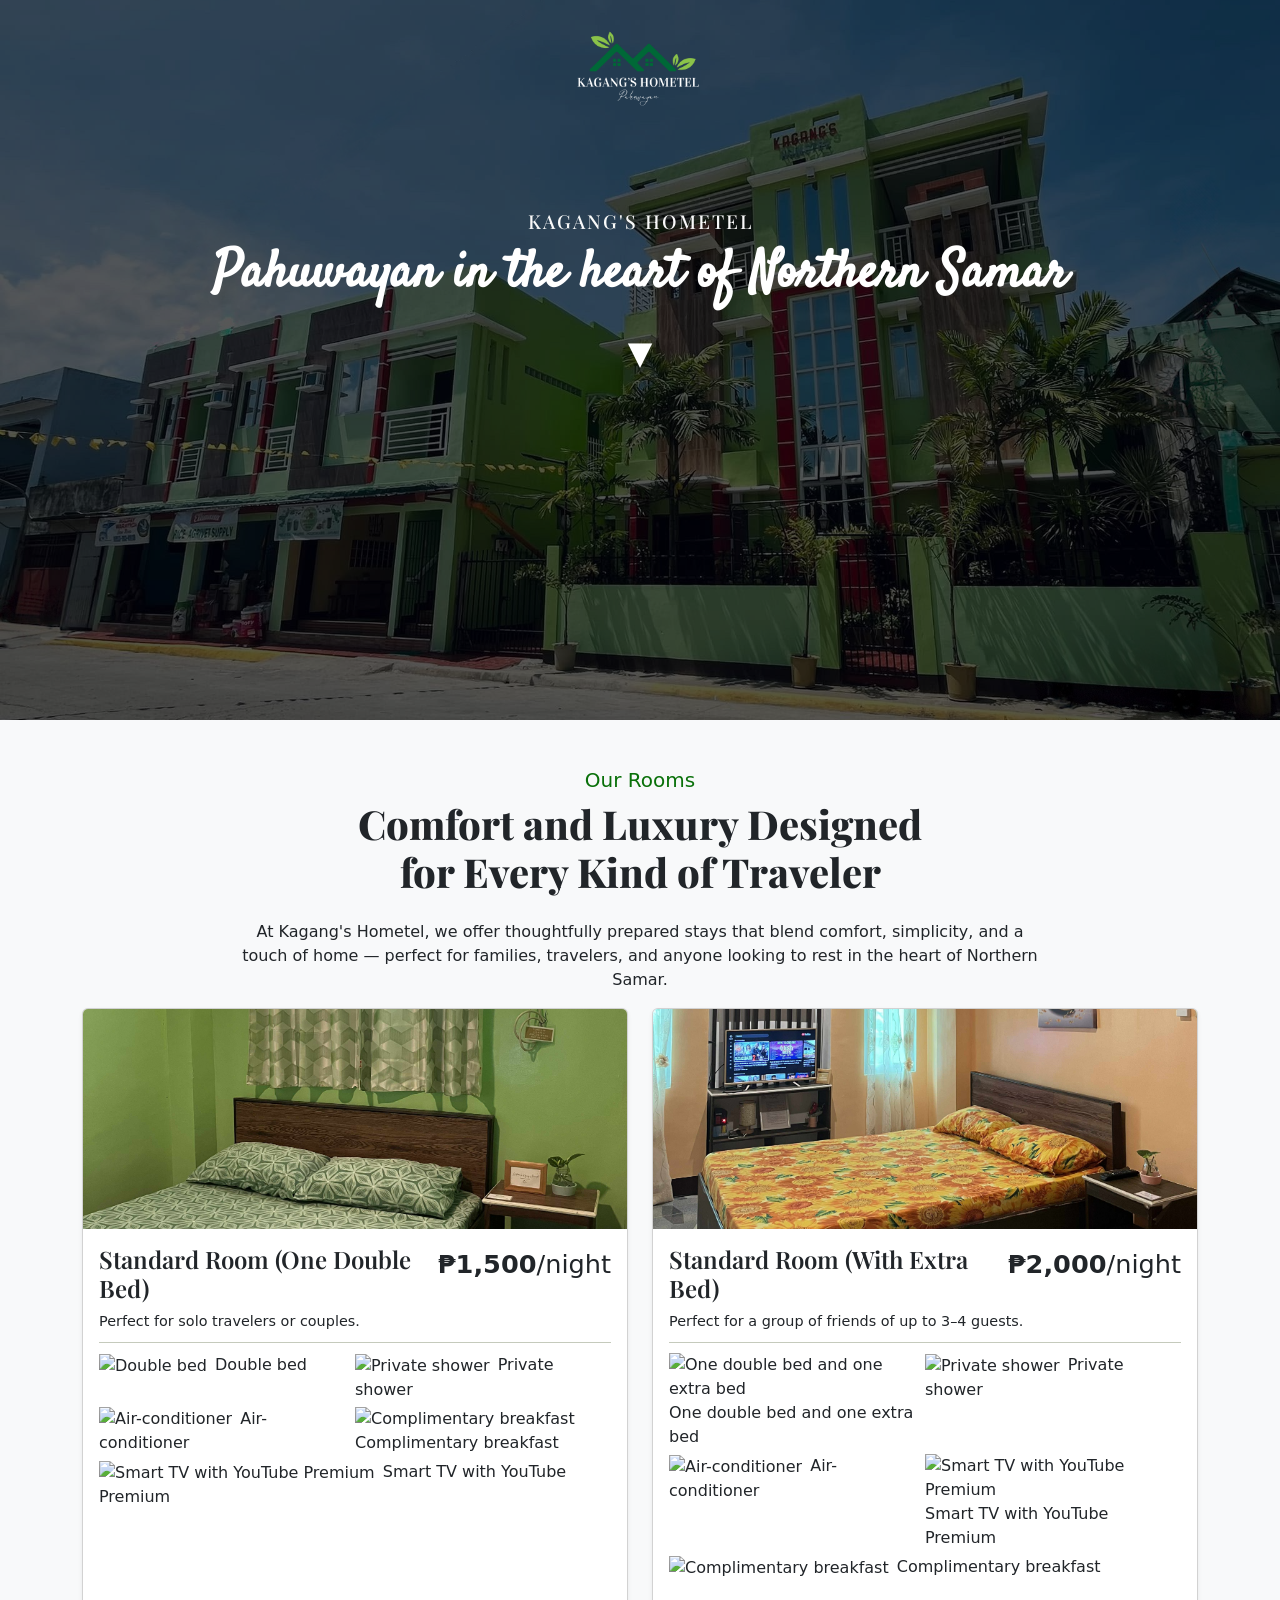
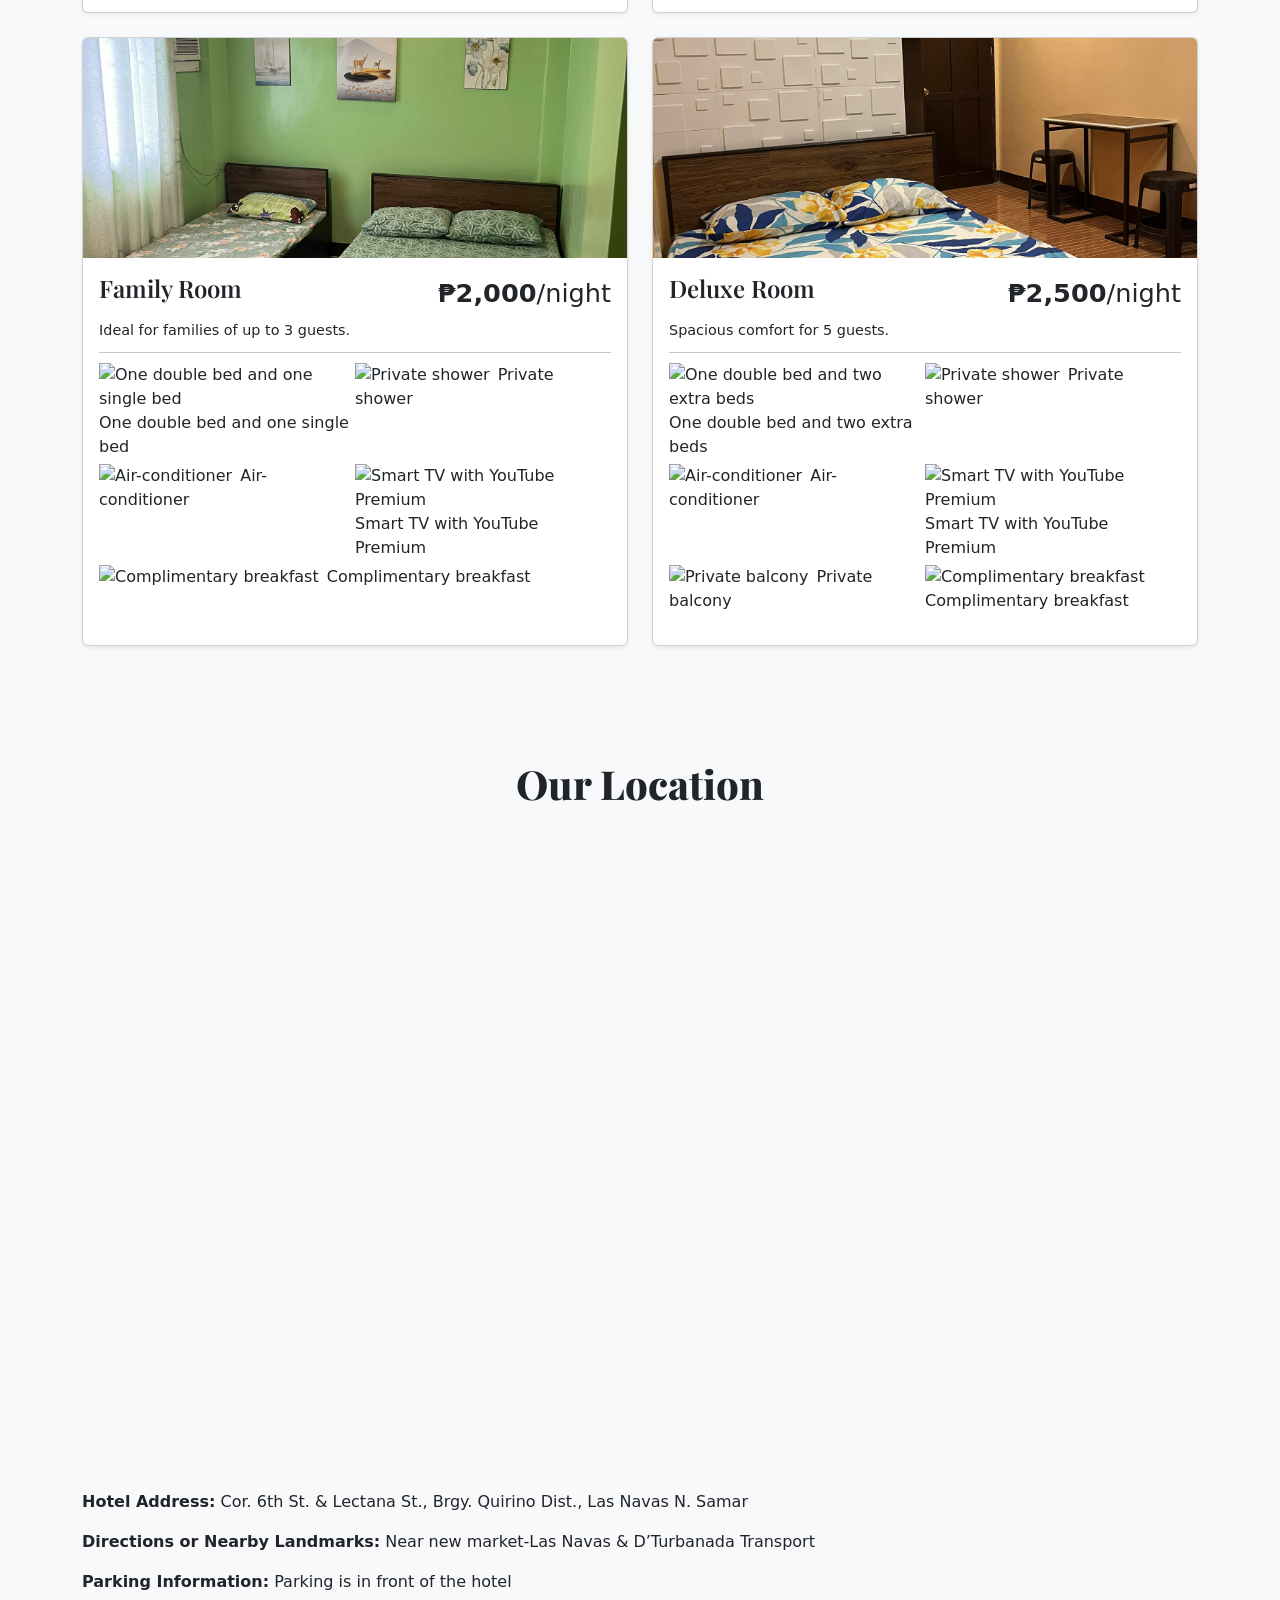
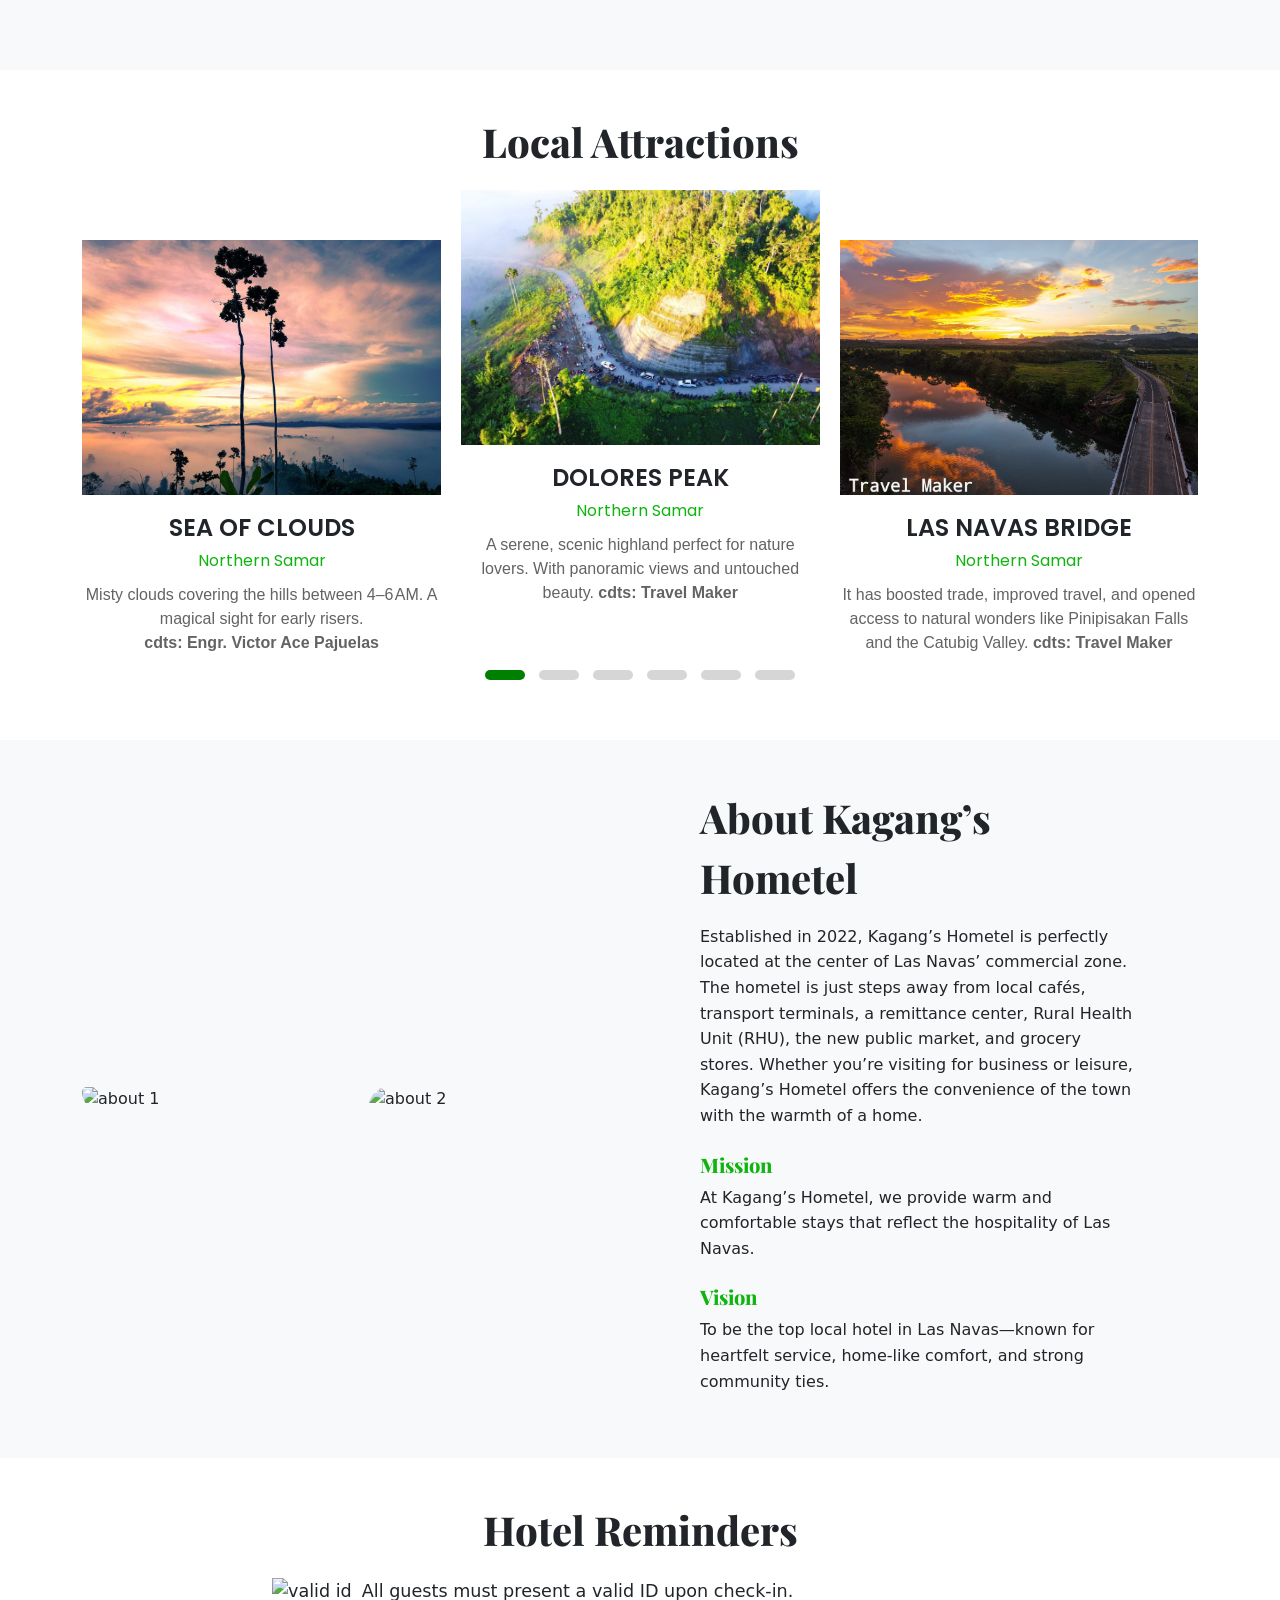
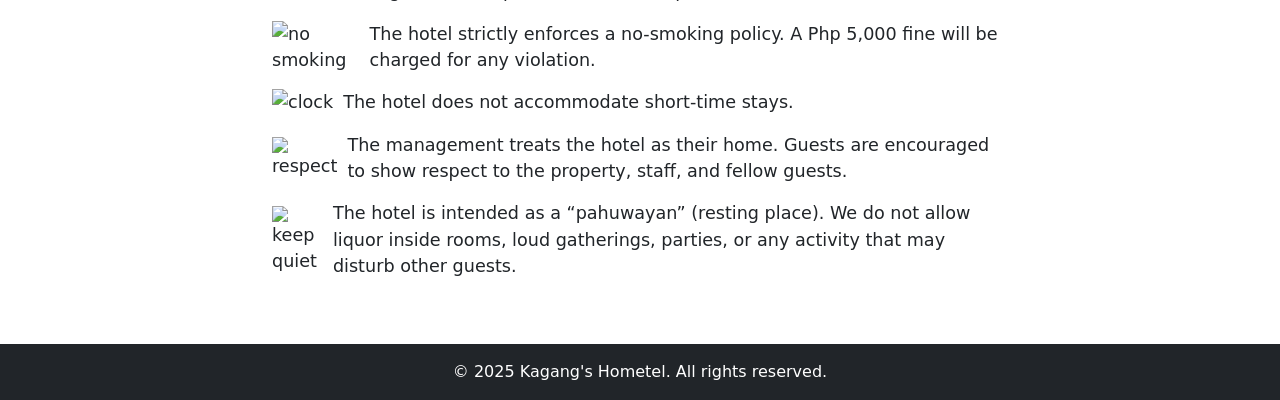
==== KagangsHometel/index.html @ c4d256d5 "adjusting color and context" ====
<!DOCTYPE html>
<html lang="en">
  <head>
    <meta charset="UTF-8" />
    <meta name="viewport" content="width=device-width, initial-scale=1" />

    <link rel="stylesheet" href="style.css" />
    <link rel="stylesheet" href="responsive.css" />
    <link rel="stylesheet" href="fonts.css" />
    <link rel="stylesheet" href="locations.css" />
    <link rel="stylesheet" href="rooms.css" />
    <link rel="stylesheet" href="herosection.css" />
    <link rel="stylesheet" href="map.css" />
    <link rel="stylesheet" href="navbar.css" />
    <link rel="stylesheet" href="herosectionLogo.css" />
    <link rel="stylesheet" href="LocalAttractions/Local Attractions.css" />
    <link rel="stylesheet" href="About&Reminders.css" />
    <link
      href="https://cdn.jsdelivr.net/npm/bootstrap@5.3.3/dist/css/bootstrap.min.css"
      rel="stylesheet"
    />
    <link
      href="https://fonts.googleapis.com/css2?family=Playfair+Display:wght@500;700&family=Lato:wght@400;700&display=swap"
      rel="stylesheet"
    />
    <link
      href="https://fonts.googleapis.com/css2?family=Poppins:wght@500&display=swap"
      rel="stylesheet"
    />
    <link
      href="https://fonts.googleapis.com/css2?family=Lora:wght@500&display=swap"
      rel="stylesheet"
    />
    <link
      href="https://cdn.jsdelivr.net/npm/bootstrap-icons@1.10.5/font/bootstrap-icons.css"
      rel="stylesheet"
    />
    <!-- AOS -->
    <link href="https://unpkg.com/aos@2.3.1/dist/aos.css" rel="stylesheet" />
    <!-- OWL CAROUSEL -->
    <link
      rel="stylesheet"
      href="https://cdnjs.cloudflare.com/ajax/libs/OwlCarousel2/2.3.4/assets/owl.carousel.min.css"
    />
    <link
      rel="stylesheet"
      href="https://cdnjs.cloudflare.com/ajax/libs/OwlCarousel2/2.3.4/assets/owl.theme.default.min.css"
    />
    <title>Kagang's Hometel Website</title>
  </head>
  <body>
    <!-- Hero Section -->
    <div class="hero-container">
      <section id="home" class="hero-section">
        <div class="overlay">
          <div class="logo-container">
            <img src="logo.png" alt="Logo" class="logo-img" />
            <button
              id="nav-toggle"
              type="button"
              class="nav-toggle"
              aria-label="Toggle navigation"
              data-bs-target="#sideDrawer"
              data-bs-toggle="offcanvas"
              aria-controls="#sideDrawer"
            >
              ☰
            </button>
          </div>
          <div
            class="offcanvas offcanvas-end"
            tabindex="-1"
            id="sideDrawer"
            aria-labelledby="sideDrawerLabel"
          >
            <div class="offcanvas-header">
              <h5 class="offcanvas-title" id="sideDrawerLabel">Navigation</h5>
              <button
                type="button"
                class="btn-close"
                data-bs-dismiss="offcanvas"
                aria-label="Close"
              ></button>
            </div>
            <div class="offcanvas-body">
              <a href="#rooms">
                <div class="menu-item">
                  <p>Rooms</p>
                </div>
              </a>
              <hr />
              <a href="#location">
                <div class="menu-item">
                  <p>Location</p>
                </div>
              </a>
              <hr />
              <a href="#attractions">
                <div class="menu-item">
                  <p>Local Attractions</p>
                </div>
              </a>
              <hr />
              <a href="#about">
                <div class="menu-item">
                  <p>About</p>
                </div>
              </a>
              <hr />
              <a href="#reminders">
                <div class="menu-item">
                  <p>Reminders</p>
                </div>
              </a>
            </div>
          </div>

          <div class="hero-text">
            <h1 class="subheading">Kagang's Hometel</h1>
            <h2 class="heading">Pahuwayan in the heart of Northern Samar</h2>
            <a href="#rooms" class="scroll-down">&#x25BC;</a>
          </div>
        </div>
      </section>
    </div>

    <!-- Rooms Section -->
    <section id="rooms" class="section bg-light py-5">
      <div class="container">
        <div class="horizontal-center mb-2">
          <h5 class="text-center mb-2 small-title">Our Rooms</h5>
          <h2 class="text-center title mb-4">
            Comfort and Luxury Designed<br />
            for Every Kind of Traveler
          </h2>
          <p>
            At Kagang's Hometel, we offer thoughtfully prepared stays that blend
            comfort, simplicity, and a touch of home — perfect for families,
            travelers, and anyone looking to rest in the heart of Northern
            Samar.
          </p>
        </div>
        <!-- <div class="mb-4">
          <h4 class="pt-2">Room Types & Rates</h4>
        </div> -->
        <div class="row g-4 align-items-stretch" id="rooms-container"></div>
      </div>
    </section>

    <!-- Location Section -->
    <section id="location" class="section bg-light">
      <div class="container">
        <fieldset>
          <legend class="text-center mb-4 fw-bold title">Our Location</legend>
          <div class="map-responsive">
            <iframe
              src="https://www.google.com/maps/embed?pb=!1m18!1m12!1m3!1d3709.8866244232063!2d125.0325781!3d12.3383375!2m3!1f0!2f0!3f0!3m2!1i1024!2i768!4f13.1!3m3!1m2!1s0x330985f812793781%3A0x561ab34419e1a9d1!2s82QM%2B82P%2C%20Las%20Navas%2C%20Northern%20Samar!5e1!3m2!1sen!2sph!4v1749143953810!5m2!1sen!2sph"
              width="600"
              height="450"
              style="border: 0"
              allowfullscreen=""
              loading="lazy"
              referrerpolicy="no-referrer-when-downgrade"
            ></iframe>
          </div>
          <p>
            <br>
            <b>Hotel Address:</b>
            Cor. 6th St. & Lectana St., Brgy. Quirino Dist., Las Navas N. Samar
          </p>
          <p>
            <strong>Directions or Nearby Landmarks:</strong> Near new market-Las
            Navas & D’Turbanada Transport
          </p>
          <p>
            <strong>Parking Information:</strong> Parking is in front of the
            hotel
          </p>
        </fieldset>
      </div>
    </section>

    <!-- Layer 6: Local Attractions & Local Foods -->
    <section
      id="attractions"
      class="section bg-white py-5"
      style="font-family: Verdana, Geneva, Tahoma, sans-serif"
    >
      <div class="container text-center">
        <h2 class="mb-4 title">Local Attractions</h2>
        <div class="owl-carousel owl-theme locations">
          <div class="item">
            <div class="location-item">
              <div class="scale-img-wrapper">
                <img
                  src="LocalAttractions/Dolores Peak.JPG"
                  alt="Dolores Peak"
                  class="img-fluid"
                />
              </div>
              <div class="location-info">
                <p class="location-name">Dolores Peak</p>
                <p class="location-location">
                  Northern Samar
                </p>
                <div class="locations-desc">
                  <p> A serene, scenic highland 
                    perfect for nature lovers. With panoramic views and untouched 
                    beauty. <b>cdts: Travel Maker</b>
                </p>
                </div>
              </div>
            </div>
          </div>
          <div class="item">
            <div class="location-item">
              <div class="scale-img-wrapper">
                <img
                  src="LocalAttractions/Las navas bridge.JPG"
                  alt="Las Navas Bridge"
                  class="img-fluid"
                />
              </div>
              <div class="location-info">
                <p class="location-name">Las Navas Bridge</p>
                <p class="location-location">
                  Northern Samar
                </p>
                <div class="locations-desc">
                  <p>It has boosted trade, improved travel, and opened access to natural 
                    wonders like Pinipisakan Falls and the Catubig Valley. <b>cdts: Travel Maker</b></p>
                </div>
              </div>
            </div>
          </div>
          <div class="item">
            <div class="location-item">
              <div class="scale-img-wrapper">
                <img
                  src="LocalAttractions/Las Navas River.JPG"
                  alt="Las Navas River"
                  class="img-fluid"
                />
              </div>
              <div class="location-info">
                <p class="location-name">Las Navas River</p>
                <p class="location-location">
                  Northern Samar
                </p>
                <div class="locations-desc">
                  <p> It supports local farming, fishing, and eco-tourism, 
                    and is a gateway to attractions like Pinipisakan Falls. <b>cdts: Travel Maker</b></p>
                </div>
              </div>
            </div>
          </div>
          <div class="item">
            <div class="location-item">
              <div class="scale-img-wrapper">
                <img
                  src="LocalAttractions/Las Navas town.JPG"
                  alt="Las Navas Town"
                  class="img-fluid"
                />
              </div>
              <div class="location-info">
                <p class="location-name">Las Navas Town</p>
                <p class="location-location">
                  Northern Samar
                </p>
                <div class="locations-desc">
                  <p>Surrounded by rivers and waterfalls like 
                    Pinipisakan Falls, it’s a rising eco-tourism spot with 
                    strong roots in agriculture. <b>cdts: Travel Maker</b></p>
                </div>
              </div>
            </div>
          </div>
          <div class="item">
            <div class="location-item">
              <div class="scale-img-wrapper">
                <img
                  src="LocalAttractions/Our Lady’s Nativity Parish.JPG"
                  alt="Our Lady’s Nativity Parish"
                  class="img-fluid"
                />
              </div>
              <div class="location-info">
                <p class="location-name">Our Lady’s Nativity Parish</p>
                <p class="location-location">
                  Northern Samar
                </p>
                <div class="locations-desc">
                  <p>A historic Catholic church founded in 1883, nestled in the heart of Las Navas.
                     <b>cdts: Travel Maker</b></p>
                </div>
              </div>
            </div>
          </div>
          <div class="item">
            <div class="location-item">
              <div class="scale-img-wrapper">
                <img
                  src="LocalAttractions/Sea of Clouds.JPG"
                  alt="Sea of Clouds"
                  class="img-fluid"
                />
              </div>
              <div class="location-info">
                <p class="location-name">Sea of Clouds</p>
                <p class="location-location">
                  Northern Samar
                </p>
                <div class="locations-desc">
                  <p>Misty clouds covering the hills between 4–6 AM.  A magical sight for early risers. <br>
                    <b>cdts: Engr. Victor Ace Pajuelas</b> </p>
                </div>
              </div>
            </div>
          </div>
        </div>
      </div>

      <!-- Image Modal -->
      <div id="imageModal" class="modal" onclick="closeModal()">
        <span class="modal-close">&times;</span>
        <img class="modal-content" id="modalImage" />
        <p id="modalCaption"></p>
      </div>
    </section>

    <!-- Layer 7: About Us -->
    <section id="about" class="section bg-light py-5">
      <div class="container">
        <div class="images-info-pair">
          <div class="image-pair">
            <img
              class="img-1"
              src="/About Pictures/about-1.jpg"
              alt="about 1"
            />
            <img
              class="img-2"
              src="/About Pictures/about-2.jpg"
              alt="about 2"
            />
          </div>
          <div class="info-panel">
            <p class="title">About Kagang’s Hometel</p>
            <p class="about-description">
              Established in 2022, Kagang’s Hometel is perfectly located at the
              center of Las Navas’ commercial zone. The hometel is just steps
              away from local cafés, transport terminals, a remittance center,
              Rural Health Unit (RHU), the new public market, and grocery
              stores. Whether you’re visiting for business or leisure, Kagang’s
              Hometel offers the convenience of the town with the warmth of a
              home.
            </p>

            <div class="mission-vision mt-4">
              <h5>
                <strong style="color: rgb(15, 180, 15);">Mission</strong>
              </h5>
              <p>
                At Kagang’s Hometel, we provide warm and comfortable stays that
                reflect the hospitality of Las Navas.
              </p>
              <h5>
                <strong style="color: rgb(15, 180, 15);">Vision</strong>
              </h5>
              <p>
                To be the top local hotel in Las Navas—known for heartfelt
                service, home-like comfort, and strong community ties.
              </p>
            </div>
          </div>
        </div>
      </div>
    </section>

    <!-- Layer 8: Hotel Reminders -->
    <section id="reminders" class="section bg-white py-5">
      <div class="container">
        <div class="text-center mb-4">
          <h2 class="title">Hotel Reminders</h2>
        </div>
        <div class="row justify-content-center">
          <div class="col-lg-8">
            <ul class="reminder-list list-unstyled">
              <li>
                <!-- <i class="bi bi-check-circle-fill text-success me-2"></i> -->
                <img src="/mini-icons/credible.png" alt="valid id" />
                All guests must present a valid ID upon check-in.
              </li>
              <li>
                <!-- <i class="bi bi-x-circle-fill text-danger me-2"></i> -->
                <img src="/mini-icons/no-smoking.png" alt="no smoking" />
                The hotel strictly enforces a no-smoking policy. A Php 5,000
                fine will be charged for any violation.
              </li>
              <li>
                <!-- <i class="bi bi-x-circle-fill text-danger me-2"></i> -->
                <img src="/mini-icons/clock.png" alt="clock" />
                The hotel does not accommodate short-time stays.
              </li>
              <li>
                <!-- <i
                  class="bi bi-exclamation-triangle-fill text-warning me-2"
                ></i> -->
                <img src="/mini-icons/respect.png" alt="respect" />
                The management treats the hotel as their home. Guests are
                encouraged to show respect to the property, staff, and fellow
                guests.
              </li>
              <li>
                <!-- <i class="bi bi-volume-mute-fill text-muted me-2"></i> -->
                <img src="/mini-icons/keep-quiet.png" alt="keep quiet" />
                The hotel is intended as a “pahuwayan” (resting place). We do
                not allow liquor inside rooms, loud gatherings, parties, or any
                activity that may disturb other guests.
              </li>
            </ul>
          </div>
        </div>
      </div>
    </section>

    <!-- Footer -->
    <footer class="bg-dark text-white text-center py-3">
      &copy; 2025 Kagang's Hometel. All rights reserved.
    </footer>
    <div class="modals-container"></div>
    <!-- JQUERY -->
    <script
      src="https://code.jquery.com/jquery-3.7.1.min.js"
      integrity="sha256-/JqT3SQfawRcv/BIHPThkBvs0OEvtFFmqPF/lYI/Cxo="
      crossorigin="anonymous"
    ></script>
    <script src="https://cdn.jsdelivr.net/npm/bootstrap@5.3.3/dist/js/bootstrap.bundle.min.js"></script>
    <script src="nav-item.js"></script>
    <script src="LocalAttractions/LocalAttraction.js"></script>
    <script src="https://unpkg.com/aos@2.3.1/dist/aos.js"></script>
    <script src="https://cdnjs.cloudflare.com/ajax/libs/OwlCarousel2/2.3.4/owl.carousel.min.js"></script>
    <script src="script.js"></script>
    <script src="rooms-logic.js"></script>
    <script>
      AOS.init();
    </script>
  </body>
</html>
---- KagangsHometel/style.css ----
:root {
  --moss-green: #8f9b82ff;
  --old-gold: #c8b95dff;
  --ash-gray: #c5cabcff;
  --ebony: #576448ff;
  --bistre: #3c2f1eff;
  --dark-gray: #636363;
  --gray: rgb(176, 176, 176);
}

.h1 {
  font-family: Verdana, Geneva, Tahoma, sans-serif;
}

.section {
  padding: 60px 0;
  padding-top: 100px;
  scroll-margin-top: 80px;
}

.room-img {
  height: 220px;
  object-fit: cover;
}

@media (max-width: 767.98px) {
  .room-img {
    height: 180px;
  }
}

html {
  scroll-behavior: smooth;
}

.scroll-down {
  font-size: 2rem;
  display: inline-block;
  margin-top: 1rem;
  cursor: pointer;
  animation: bounce 2s infinite;
  text-decoration: none;
  color: inherit;
}

@keyframes bounce {
  0%,
  20%,
  50%,
  80%,
  100% {
    transform: translateY(0);
  }
  40% {
    transform: translateY(10px);
  }
  60% {
    transform: translateY(5px);
  }
}

.scale-img-wrapper {
  overflow: hidden;
}
.scale-img-wrapper img {
  transition: scale 0.3s ease-in-out;
}
.scale-img-wrapper img:hover {
  scale: 1.1;
  transition: scale 0.3s ease-in-out;
}

body {
  /* font-family: "Lato", sans-serif; */
  font-family: "Poppins Regular" "Lato", sans-serif;
}

h1,
h2,
h3 {
  font-family: "Playfair Display", serif;
}

.small-title {
color: rgb(9, 112, 9);
}

.title {
  font-size: 2.5rem;
  font-family: "Playfair ExtraBold";
  
}
.horizontal-center {
  text-align: center;
  margin: 0 auto;
  width: min(800px, 100%);
}
---- KagangsHometel/responsive.css ----
@media screen and (max-width: 576px) {
  div.images-info-pair {
    flex-wrap: wrap;
    display: flex;
    row-gap: 2em;
  }
  div.info-panel {
    padding: 0;
  }
  div.horizontal-center br {
    display: none;
  }
}

@media screen and (max-width: 768px) {
}

@media screen and (max-width: 900px) {
  #rooms div.horizontal-center br {
    display: none;
  }
}
---- KagangsHometel/fonts.css ----
@font-face {
  font-family: "Satisfy";
  src: url("fonts/Satisfy-Regular.ttf") format("truetype");
}
@font-face {
  font-family: "Poppins Regular";
  src: url("fonts/poppins/Poppins-Regular.ttf") format("truetype");
}
@font-face {
  font-family: "Poppins SemiBold";
  src: url("fonts/poppins/Poppins-SemiBold.ttf") format("truetype");
}
@font-face {
  font-family: "Poppins ExtraBold";
  src: url("fonts/poppins/Poppins-ExtraBold.ttf") format("truetype");
}
@font-face {
  font-family: "Poppins Bold";
  src: url("fonts/poppins/Poppins-Bold.ttf") format("truetype");
}
@font-face {
  font-family: "Poppins Medium";
  src: url("fonts/poppins/Poppins-Medium.ttf") format("truetype");
}
@font-face {
  font-family: "Playfair Medium";
  src: url("fonts/Playfair/PlayfairDisplay-Medium.ttf") format("truetype");
}
@font-face {
  font-family: "Playfair Black";
  src: url("fonts/Playfair/PlayfairDisplay-Black.ttf") format("truetype");
}
@font-face {
  font-family: "Playfair ExtraBold";
  src: url("fonts/Playfair/PlayfairDisplay-ExtraBold.ttf") format("truetype");
}
@font-face {
  font-family: "Playfair SemiBold";
  src: url("fonts/Playfair/PlayfairDisplay-SemiBold.ttf") format("truetype");
}
@font-face {
  font-family: "Playfair Regular";
  src: url("fonts/Playfair/PlayfairDisplay-Regular.ttf") format("truetype");
}
@font-face {
  font-family: "Playfair Bold";
  src: url("fonts/Playfair/PlayfairDisplay-Bold.ttf") format("truetype");
}
---- KagangsHometel/locations.css ----
/* COMMUNITES VIEW */
#attractions .owl-carousel .item img {
  cursor: pointer;
}
.locations-wrapper {
  padding-top: 72px;
}
.location-item {
  display: flex;
  flex-direction: column;
}
.location-item a {
  flex: 6;
  border-radius: 10px;
}
.location-item img {
  object-fit: cover;
  aspect-ratio: 419/298;
}

.location-info {
  flex: 4;
  text-align: center;
  padding-top: 15px;
}
.locations .owl-dots .owl-dot span {
  padding: 0 20px;
  background-color: var(--ash-gray);
  height: 5px;
}
.locations.owl-theme .owl-dots .owl-dot.active span {
  background-color: green;
}
.location-name {
  font-family: "Poppins SemiBold", Verdana, Geneva, Tahoma, sans-serif;
  font-size: 1.5rem;
  margin-bottom: 0.2rem;
  text-transform: uppercase;
}
.location-location {
  text-transform: capitalize;
  margin-bottom: 0.6rem;
  font-family: "Poppins Regular", Verdana, Geneva, Tahoma, sans-serif;
  color: rgb(15, 180, 15);
}
.locations-desc {
  display: -webkit-box;
  -webkit-line-clamp: 3;
  -webkit-box-orient: vertical;
  overflow: hidden;
  color: var(--dark-gray);
}
.locations-desc p {
  margin: 0;
}

.locations .owl-stage {
  padding-top: 50px;
}

.locations .owl-stage .center {
  margin-top: -50px;
  transition: margin-top 0.3s ease-in-out;
}

.locations .owl-stage .owl-item:not(.center) {
  margin-top: 0; /* Moves back down smoothly */
  transition: margin-top 0.3s ease-in-out;
}
---- KagangsHometel/rooms.css ----
#room-modal {
  background-color: rgba(0, 0, 0, 0.5);
}
/* .modals-container .modal .modal-dialog {
  --bs-modal-width: 1500px;
} */
.room-desc {
  border-bottom: 1px solid var(--ash-gray);
  margin-bottom: 10px;
  padding-bottom: 10px;
}
.room-name {
  font-family: "Playfair SemiBold";
  font-size: 1.5rem;
}
.room-details {
  display: flex;
  column-gap: 20px;
  justify-content: space-between;
}
.room-text {
  font-size: 0.9rem;
  margin-bottom: 0;
}
.room-desc .room-price {
  font-size: 1.6rem;
  margin-bottom: 0.5rem;
}
.room-features {
  /* display: grid;
  grid-template-columns: 1fr 1fr; */
  display: flex;
  flex-wrap: wrap;
  list-style: none;
  padding-left: 0;
  row-gap: 5px;
}

.room-features li {
  /* border-right: 1px solid var(--ash-gray);
  padding: 0 10px; */
  /* margin-right: 5px; */
  flex: 1 0 40%;
}
.room-features li img {
  margin-right: 3px;
}
.room-features li:first-of-type {
  padding-left: 0;
}
.room-features li:last-of-type {
  border-right: none;
}

.modals-container .modal-header {
  font-family: "Playfair ExtraBold";
}
.modals-container .room-price {
  font-size: 1.5rem;
  font-family: "Poppins ExtraBold";
  text-align: start;
}
.modals-container .room-text {
  text-align: start;
}
.modal .modal-row {
  display: grid;
  grid-template-columns: 4fr 9fr;
}
.modals-container .room-features li {
  flex: 1 0 100%;
  text-align: start;
}
---- KagangsHometel/herosection.css ----
/* Google Font applied */
body {
  font-family: "Poppins", sans-serif;
  margin: 0;
  padding: 0;
}

/* Hero Section */
.hero-section {
  position: relative;
  width: 100%;
  height: 80vh;
  background-image: url("bg.jpg");
  background-size: cover;
  background-position: center;
  background-repeat: no-repeat;
  display: flex;
  align-items: center;
  justify-content: center;
}

/* Overlay Background */
.overlay {
  width: 100%;
  height: 100%;
  background-color: rgba(0, 0, 0, 0.6);
  display: flex;
  flex-direction: column;
  align-items: center;
  padding-top: 40px;
  text-align: center;
}

/* Logo Container */
.logo-container {
  width: 100%;
  margin-bottom: 0;
}

.logo-img {
  max-height: 170px;
  width: auto;
  margin-top: -50px;
}

/* Navigation Container */
.nav-container {
  width: 100%;
  margin-bottom: 40px;
  position: relative;
}

.hero-container .offcanvas-header .offcanvas-title {
  font-size: 1.25rem;
  font-family: "Poppins Regular";
}

.hero-container .offcanvas a {
  text-decoration: none;
  color: black;
  display: block; /* Ensures the anchor behaves like a block element */
}

.hero-container .offcanvas .menu-item {
  padding: 20px 0;
}

.hero-container .offcanvas .menu-item p {
  margin: 0;
  font-size: 1.2rem;
  font-family: "Poppins Regular", Verdana, Geneva, Tahoma, sans-serif;
}

/* Navigation Toggle Button (for mobile) */
.nav-toggle {
  display: none;
  position: absolute;
  top: 30px;
  right: 23px;
  font-size: 2.2rem;
  background: none;
  border: none;
  color: white;
  cursor: pointer;
  z-index: 1000;
}

/* Hero Text Styling */
.hero-text {
  width: 100%;
  margin-top: 50px;
}

.hero-text .subheading {
  color: #f9f9f9;
  font-size: 1.2rem;
  letter-spacing: 2px;
  text-transform: uppercase;
  opacity: 0;
  animation: fadeInUp 1.5s forwards 0.5s;
}

.hero-text .heading {
  color: #fff;
  /* font-size: 2.8rem; */
  font-size: clamp(2.5rem, 4vh + 1rem, 3.5rem);
  font-weight: bold;
  margin-top: 10px;
  opacity: 0;
  animation: fadeInUp 1.5s forwards 1s;
  font-family: "Satisfy";
}

.scroll-down {
  width: 100%;
  font-size: 2rem;
  color: #fff;
  animation: bounce 2s infinite;
}

/* Animations */
@keyframes fadeInUp {
  0% {
    opacity: 0;
    transform: translateY(30px);
  }
  100% {
    opacity: 1;
    transform: translateY(0);
  }
}

@keyframes bounce {
  0%,
  100% {
    transform: translateY(0);
  }
  50% {
    transform: translateY(10px);
  }
}

/* Mobile Styles */
@media (max-width: 768px) {
  .nav-toggle {
    display: block;
  }

  #nav-menu {
    display: none;
    flex-direction: column;
    background-color: rgba(0, 0, 0, 0.85);
    position: absolute;
    top: -75px; /* Adjust based on toggle button height */
    right: 25px;
    border-radius: 8px;
    padding: 10px 15px;
    min-width: 160px;
    opacity: 0;
    transform: translateY(-10px);
    transition: opacity 0.3s ease, transform 0.3s ease;
    z-index: 999;
  }

  #nav-menu.show {
    display: flex;
    opacity: 1;
    transform: translateY(0);
  }

  .nav-items {
    flex-direction: column;
    align-items: flex-start;
    gap: 10px;
  }

  .nav-items li a {
    padding: 8px 0;
    color: white;
    text-decoration: none;
    font-family: "Lora", serif;
    font-weight: 500;
    font-size: 1.1rem;
    width: 100%;
  }

  .nav-items li a:hover {
    background-color: rgba(255, 255, 255, 0.2);
    border-radius: 4px;
  }
}
---- KagangsHometel/map.css ----
.section {
    padding: 60px 0;
  scroll-margin-top: 80px;
    }

.map-responsive {
  position: relative;
  overflow: hidden;
  padding-bottom: 56.25%; /* 16:9 aspect ratio */
  height: 0;
}

.map-responsive iframe {
  position: absolute;
  top: 0;
  left: 0;
  width: 100%;
  height: 100%;
}
---- KagangsHometel/LocalAttractions/Local Attractions.css ----
/* Layer 6 Slider Styling */
/* #attractions h2 {
  font-family: Verdana, Geneva, Tahoma, sans-serif;
  font-size: 2rem;
  font-weight: 700;
  margin-bottom: 1.5rem;
} */

.slider-wrapper {
  position: relative;
  max-width: 100%;
  overflow: hidden;
  padding: 0 2rem;
}

.slider {
  display: flex;
  transition: transform 0.5s ease;
  gap: 1rem;
}

.slide {
  min-width: 250px;
  max-width: 250px;
  flex-shrink: 0;
  text-align: center;
}

.slide img {
  width: 100%;
  height: 180px;
  object-fit: cover;
  border-radius: 10px;
  box-shadow: 0 4px 10px rgba(0, 0, 0, 0.1);
  cursor: pointer;
  transition: transform 0.3s ease;
}

.slide img:hover {
  transform: scale(1.05);
}

.slide p {
  margin-top: 0.5rem;
  font-size: 1rem;
  font-weight: 500;
  font-family: Verdana, Geneva, Tahoma, sans-serif;
}

.slide-btn {
  background-color: rgba(0, 0, 0, 0.5);
  color: white;
  border: none;
  font-size: 1.5rem;
  padding: 0.5rem 1rem;
  position: absolute;
  top: 40%;
  transform: translateY(-50%);
  z-index: 10;
  cursor: pointer;
  border-radius: 5px;
}

.slide-btn.left {
  left: 0.5rem;
}

.slide-btn.right {
  right: 0.5rem;
}

.slide-btn:disabled {
  opacity: 0.5;
  cursor: default;
}

/* Modal Styling */
.modal {
  display: none;
  position: fixed;
  z-index: 1000;
  left: 0;
  top: 0;
  width: 100%;
  height: 100%;
  background-color: rgba(0, 0, 0, 0.85);
  text-align: center;
  padding-top: 60px;
}

.modal-content {
  margin: auto;
  max-width: 80%;
  height: auto;
  animation: fadeIn 0.3s ease-in-out;
}

#modalCaption {
  color: white;
  margin-top: 15px;
  font-size: 18px;
  font-family: Verdana, Geneva, Tahoma, sans-serif;
}

.modal-close {
  position: absolute;
  top: 20px;
  right: 40px;
  color: white;
  font-size: 30px;
  cursor: pointer;
}

@keyframes fadeIn {
  from {
    opacity: 0;
  }
  to {
    opacity: 1;
  }
}

/* Responsive */
@media (max-width: 768px) {
  .slide {
    min-width: 200px;
    max-width: 200px;
  }

  .slide img {
    height: 140px;
  }
}

@media (max-width: 576px) {
  .slider-wrapper {
    padding: 0 1rem;
  }

  .slide {
    min-width: 180px;
    max-width: 180px;
  }

  .slide img {
    height: 120px;
  }

  .slide-btn {
    font-size: 1.2rem;
    padding: 0.3rem 0.7rem;
  }
}
---- KagangsHometel/About&Reminders.css ----
/* #about .section-title,
#reminders .section-title {
  font-family: Verdana, Geneva, Tahoma, sans-serif;
  font-weight: 700;
  font-size: 2rem;
} */

.about-description,
.mission-vision p {
  line-height: 1.6;
}

.mission-vision h5 {
  margin-top: 1.5rem;
}

.reminder-list li {
  font-size: 1.1rem;
  margin-bottom: 1rem;
  display: flex;
  align-items: center;
}
.reminder-list li img {
  margin-right: 10px;
}
.reminder-list i {
  font-size: 1.2rem;
}

@media (max-width: 768px) {
  .about-description,
  .mission-vision p,
  .reminder-list li {
    font-size: 0.95rem;
  }
}

/* IMAGES INFORMATION PAIR */
.images-info-pair {
  display: grid;
  grid-template-columns: 1fr 1fr;
  align-items: start;
}

.image-pair {
  display: grid;
  grid-template-columns: 1fr 1fr;
  justify-content: start;
  column-gap: 16px;
  height: 100%;
  align-items: center;
}

.image-pair img {
  width: 100%;
  height: auto;
  object-fit: cover;
  display: block;
}

.image-pair .img-1 {
  border-radius: 5px 20px;
}
.image-pair .img-2 {
  border-radius: 20px 5px;
}

.info-panel {
  padding: 0 60px;
}

.mission-vision h5 {
  font-family: "Playfair ExtraBold";
}
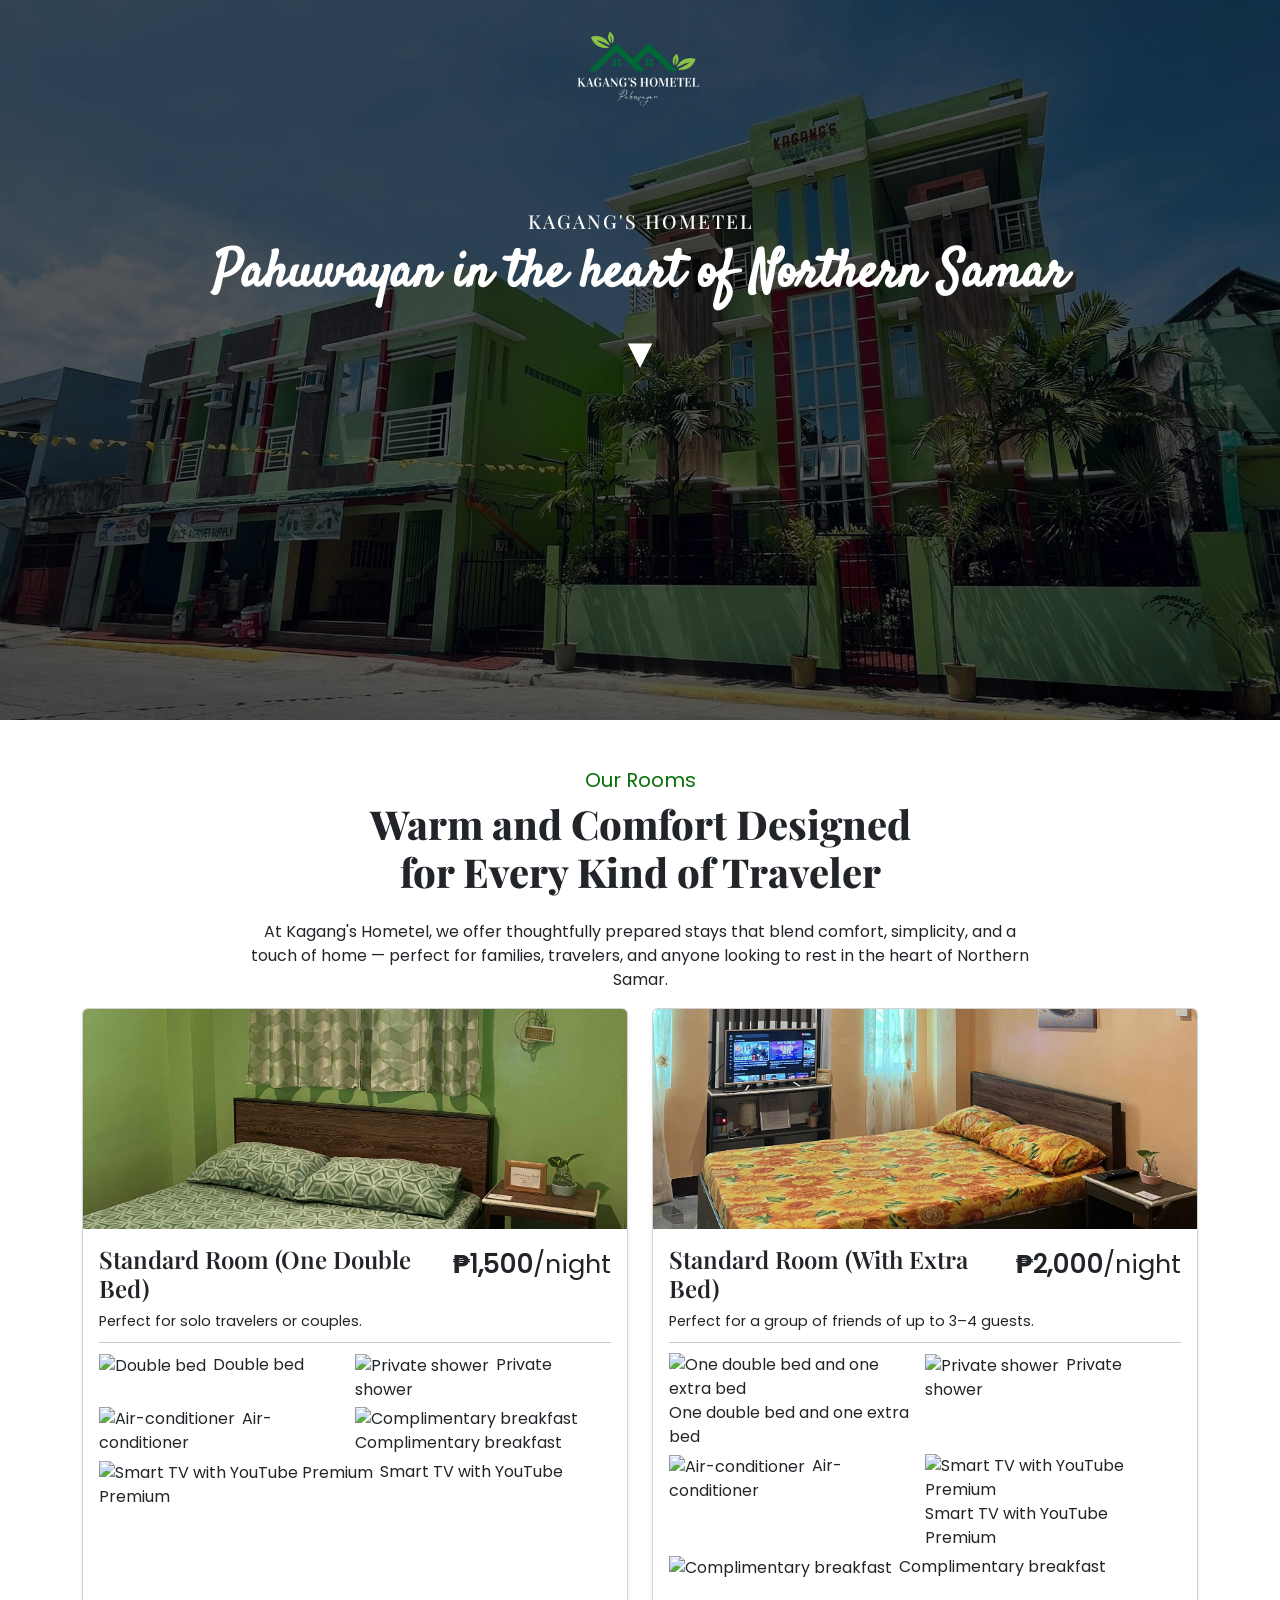
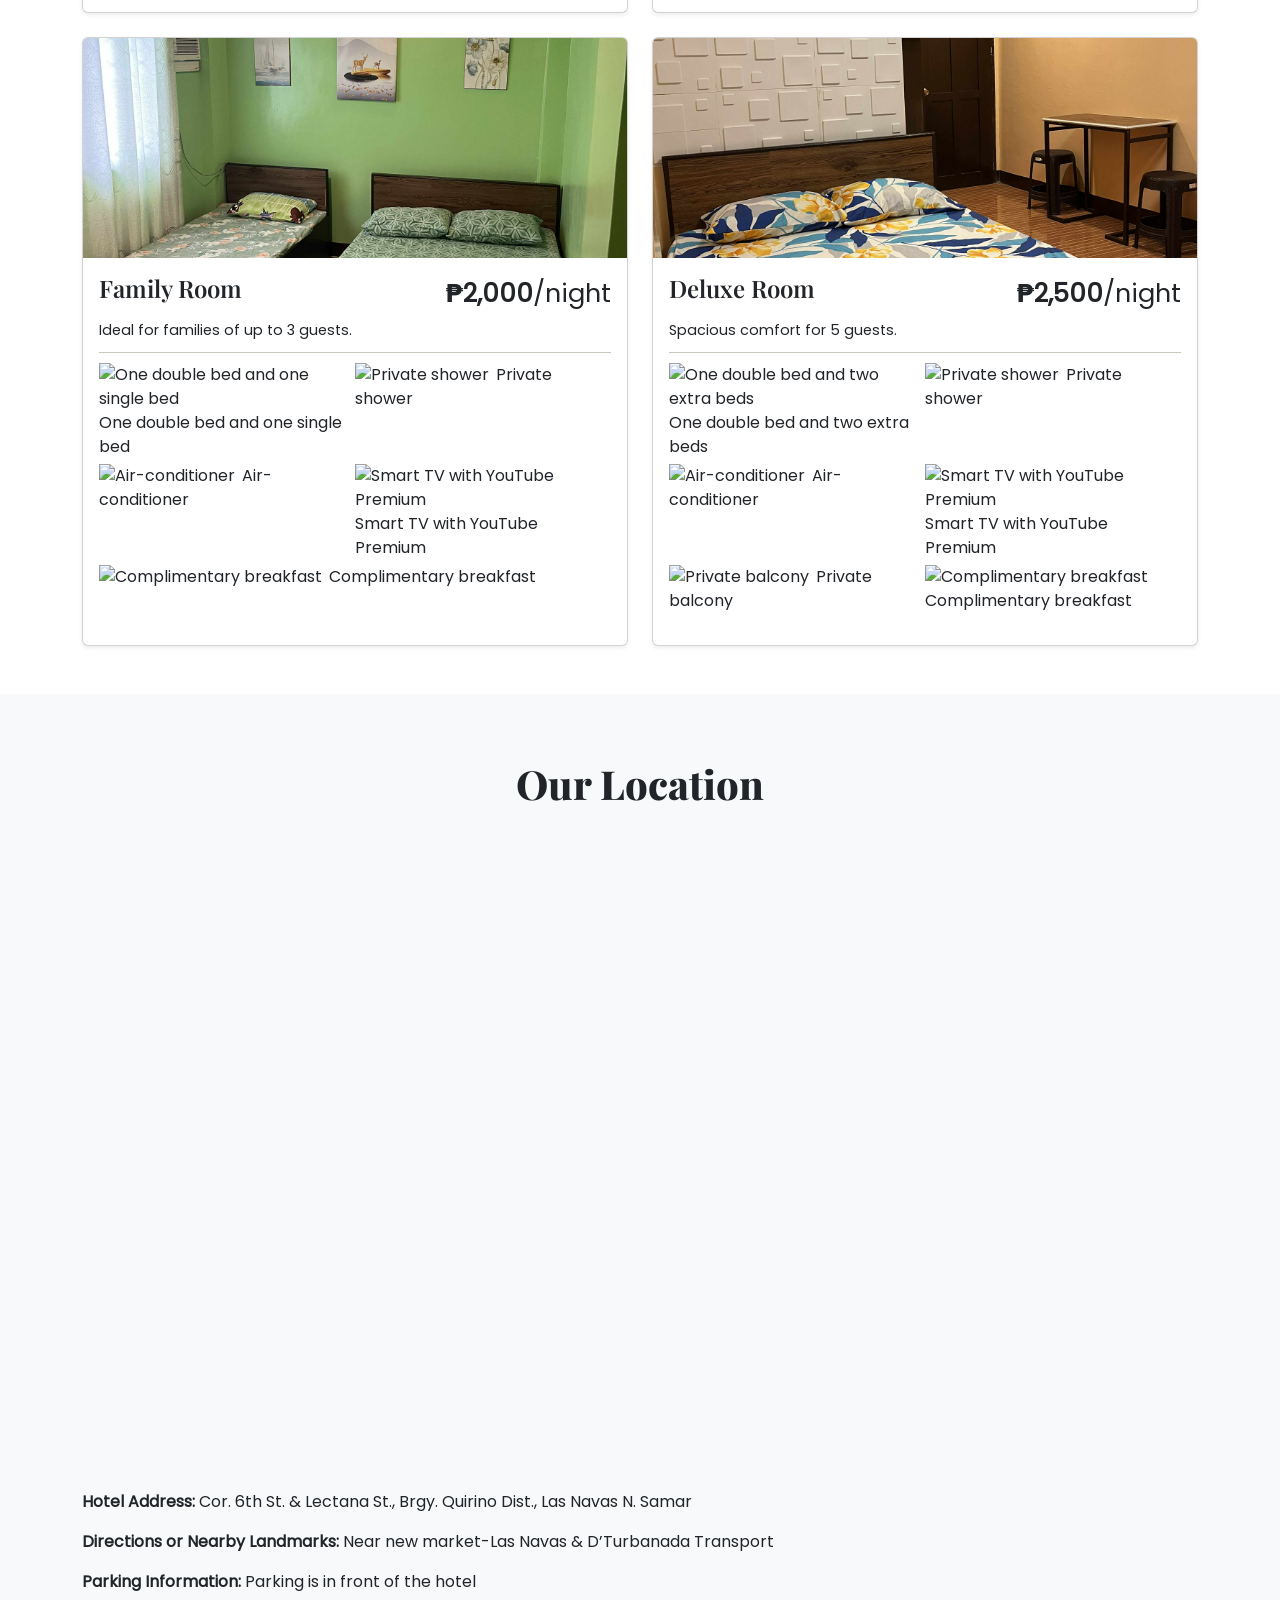
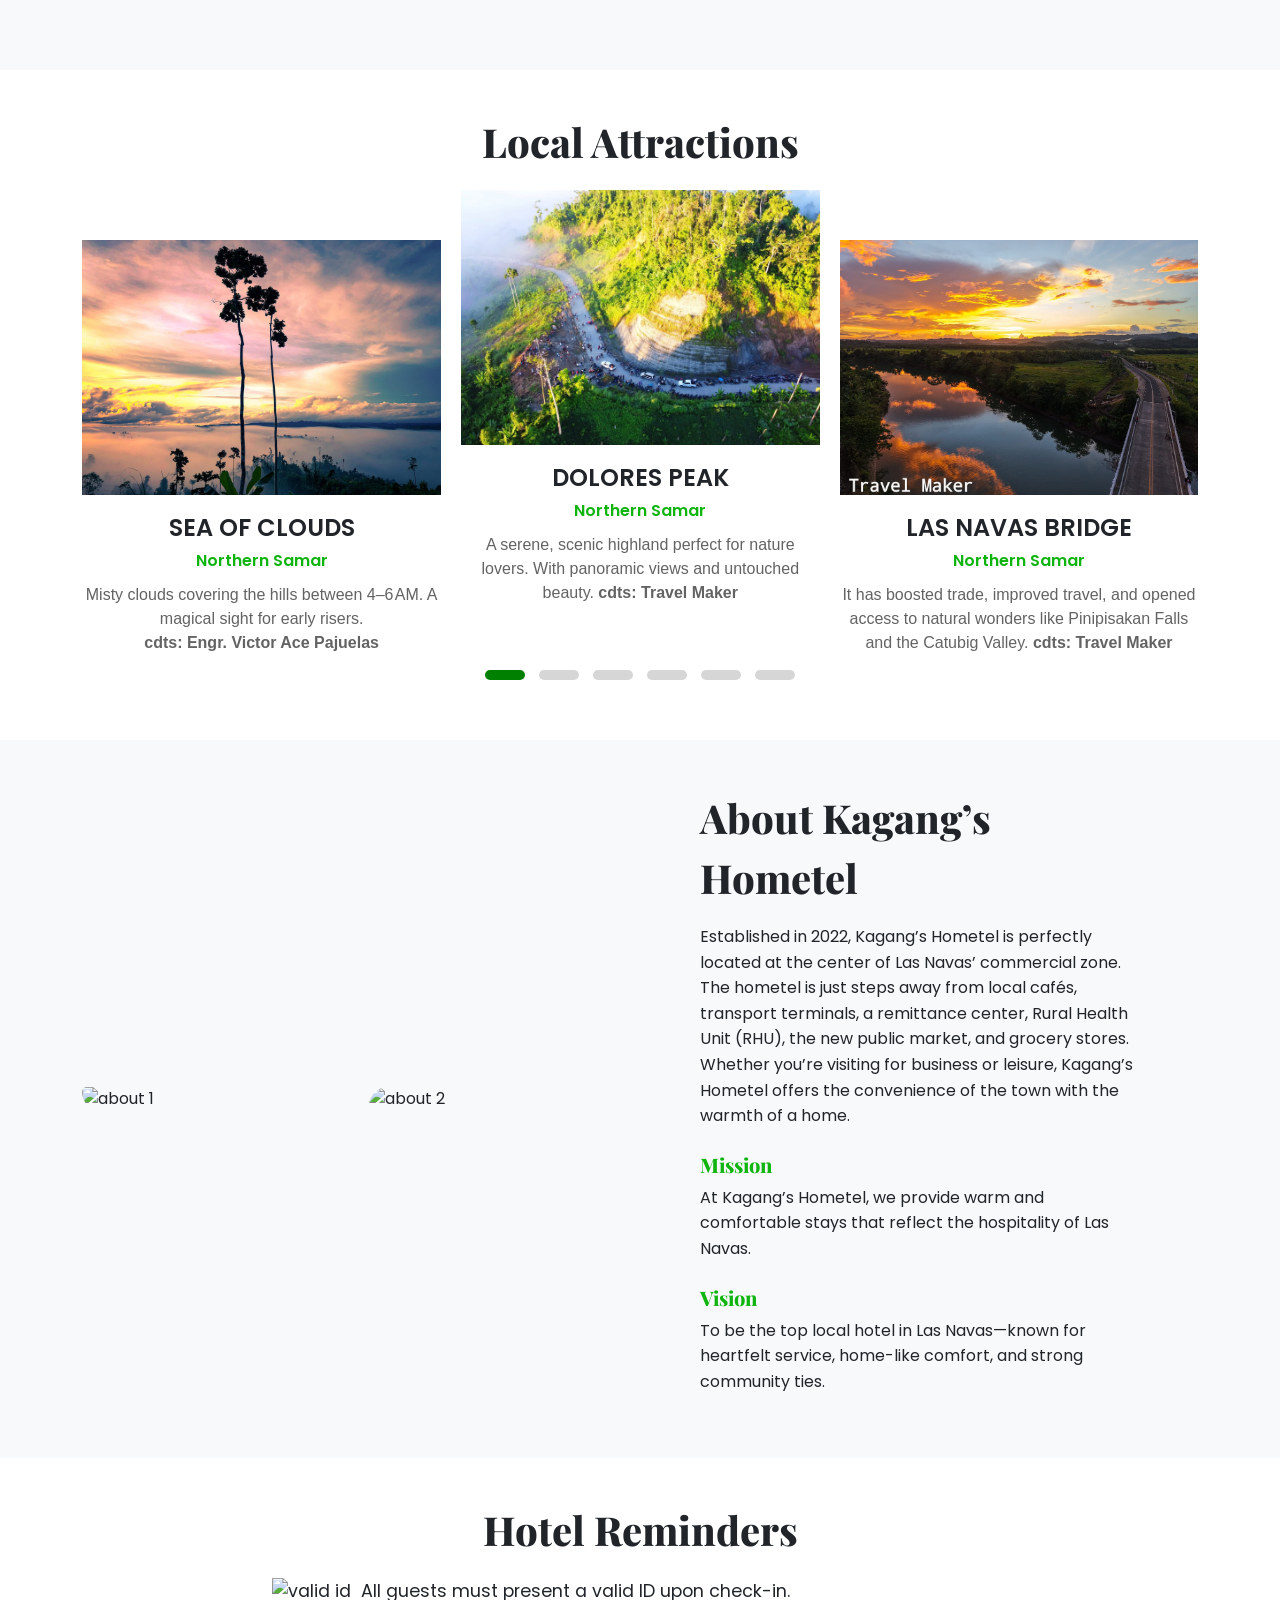
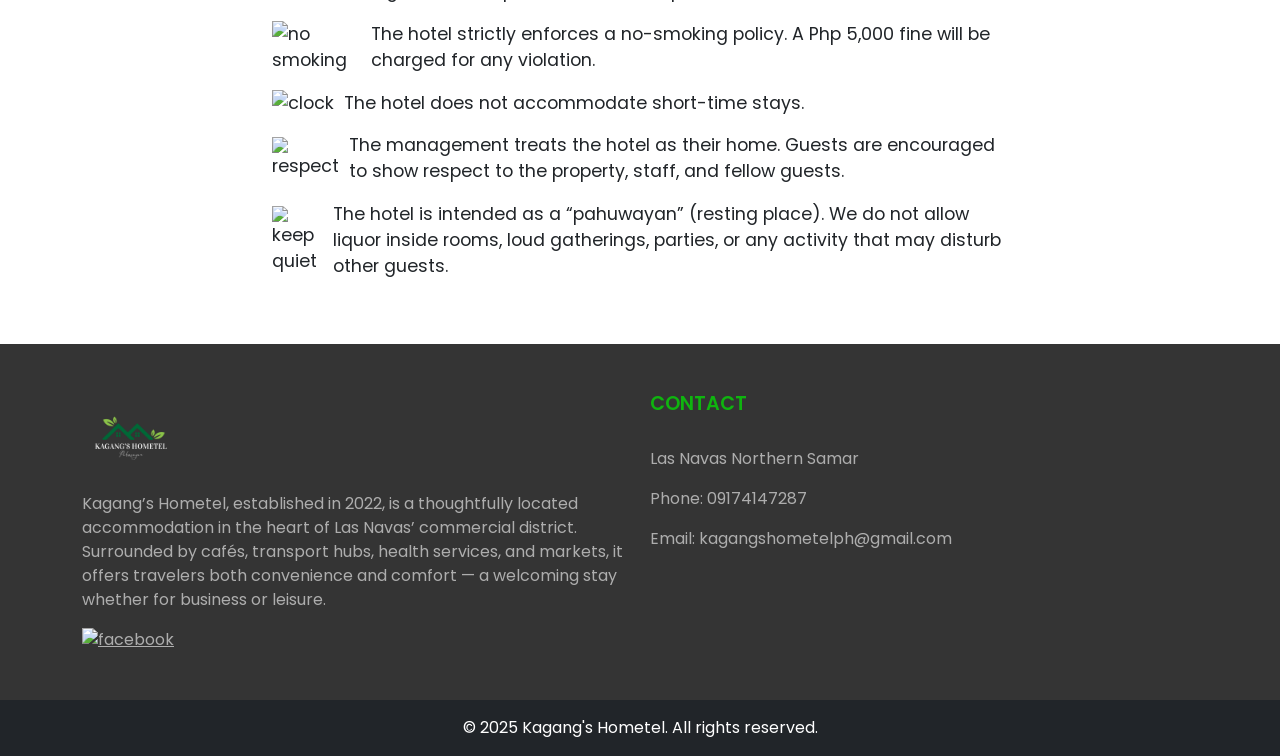
==== commit 8d29e6df: "Added the new footer section, facebook logo and further changes to CSS" ====
--- a/KagangsHometel/index.html
+++ b/KagangsHometel/index.html
@@ -10,6 +10,7 @@
     <link rel="stylesheet" href="locations.css" />
     <link rel="stylesheet" href="rooms.css" />
     <link rel="stylesheet" href="herosection.css" />
+    <link rel="stylesheet" href="footer.css" />
     <link rel="stylesheet" href="map.css" />
     <link rel="stylesheet" href="navbar.css" />
     <link rel="stylesheet" href="herosectionLogo.css" />
@@ -48,7 +49,7 @@
     />
     <title>Kagang's Hometel Website</title>
   </head>
-  <body>
+  <body class="main-body">
     <!-- Hero Section -->
     <div class="hero-container">
       <section id="home" class="hero-section">
@@ -125,12 +126,12 @@
     </div>
 
     <!-- Rooms Section -->
-    <section id="rooms" class="section bg-light py-5">
+    <section id="rooms" class="section bg-white py-5">
       <div class="container">
         <div class="horizontal-center mb-2">
           <h5 class="text-center mb-2 small-title">Our Rooms</h5>
           <h2 class="text-center title mb-4">
-            Comfort and Luxury Designed<br />
+            Warm and Comfort Designed<br />
             for Every Kind of Traveler
           </h2>
           <p>
@@ -164,7 +165,7 @@
             ></iframe>
           </div>
           <p>
-            <br>
+            <br />
             <b>Hotel Address:</b>
             Cor. 6th St. & Lectana St., Brgy. Quirino Dist., Las Navas N. Samar
           </p>
@@ -200,14 +201,13 @@
               </div>
               <div class="location-info">
                 <p class="location-name">Dolores Peak</p>
-                <p class="location-location">
-                  Northern Samar
-                </p>
-                <div class="locations-desc">
-                  <p> A serene, scenic highland 
-                    perfect for nature lovers. With panoramic views and untouched 
-                    beauty. <b>cdts: Travel Maker</b>
-                </p>
+                <p class="location-location">Northern Samar</p>
+                <div class="locations-desc">
+                  <p>
+                    A serene, scenic highland perfect for nature lovers. With
+                    panoramic views and untouched beauty.
+                    <b>cdts: Travel Maker</b>
+                  </p>
                 </div>
               </div>
             </div>
@@ -223,12 +223,13 @@
               </div>
               <div class="location-info">
                 <p class="location-name">Las Navas Bridge</p>
-                <p class="location-location">
-                  Northern Samar
-                </p>
-                <div class="locations-desc">
-                  <p>It has boosted trade, improved travel, and opened access to natural 
-                    wonders like Pinipisakan Falls and the Catubig Valley. <b>cdts: Travel Maker</b></p>
+                <p class="location-location">Northern Samar</p>
+                <div class="locations-desc">
+                  <p>
+                    It has boosted trade, improved travel, and opened access to
+                    natural wonders like Pinipisakan Falls and the Catubig
+                    Valley. <b>cdts: Travel Maker</b>
+                  </p>
                 </div>
               </div>
             </div>
@@ -244,12 +245,13 @@
               </div>
               <div class="location-info">
                 <p class="location-name">Las Navas River</p>
-                <p class="location-location">
-                  Northern Samar
-                </p>
-                <div class="locations-desc">
-                  <p> It supports local farming, fishing, and eco-tourism, 
-                    and is a gateway to attractions like Pinipisakan Falls. <b>cdts: Travel Maker</b></p>
+                <p class="location-location">Northern Samar</p>
+                <div class="locations-desc">
+                  <p>
+                    It supports local farming, fishing, and eco-tourism, and is
+                    a gateway to attractions like Pinipisakan Falls.
+                    <b>cdts: Travel Maker</b>
+                  </p>
                 </div>
               </div>
             </div>
@@ -265,13 +267,13 @@
               </div>
               <div class="location-info">
                 <p class="location-name">Las Navas Town</p>
-                <p class="location-location">
-                  Northern Samar
-                </p>
-                <div class="locations-desc">
-                  <p>Surrounded by rivers and waterfalls like 
-                    Pinipisakan Falls, it’s a rising eco-tourism spot with 
-                    strong roots in agriculture. <b>cdts: Travel Maker</b></p>
+                <p class="location-location">Northern Samar</p>
+                <div class="locations-desc">
+                  <p>
+                    Surrounded by rivers and waterfalls like Pinipisakan Falls,
+                    it’s a rising eco-tourism spot with strong roots in
+                    agriculture. <b>cdts: Travel Maker</b>
+                  </p>
                 </div>
               </div>
             </div>
@@ -287,12 +289,12 @@
               </div>
               <div class="location-info">
                 <p class="location-name">Our Lady’s Nativity Parish</p>
-                <p class="location-location">
-                  Northern Samar
-                </p>
-                <div class="locations-desc">
-                  <p>A historic Catholic church founded in 1883, nestled in the heart of Las Navas.
-                     <b>cdts: Travel Maker</b></p>
+                <p class="location-location">Northern Samar</p>
+                <div class="locations-desc">
+                  <p>
+                    A historic Catholic church founded in 1883, nestled in the
+                    heart of Las Navas. <b>cdts: Travel Maker</b>
+                  </p>
                 </div>
               </div>
             </div>
@@ -308,12 +310,13 @@
               </div>
               <div class="location-info">
                 <p class="location-name">Sea of Clouds</p>
-                <p class="location-location">
-                  Northern Samar
-                </p>
-                <div class="locations-desc">
-                  <p>Misty clouds covering the hills between 4–6 AM.  A magical sight for early risers. <br>
-                    <b>cdts: Engr. Victor Ace Pajuelas</b> </p>
+                <p class="location-location">Northern Samar</p>
+                <div class="locations-desc">
+                  <p>
+                    Misty clouds covering the hills between 4–6 AM. A magical
+                    sight for early risers. <br />
+                    <b>cdts: Engr. Victor Ace Pajuelas</b>
+                  </p>
                 </div>
               </div>
             </div>
@@ -359,14 +362,14 @@
 
             <div class="mission-vision mt-4">
               <h5>
-                <strong style="color: rgb(15, 180, 15);">Mission</strong>
+                <strong style="color: rgb(15, 180, 15)">Mission</strong>
               </h5>
               <p>
                 At Kagang’s Hometel, we provide warm and comfortable stays that
                 reflect the hospitality of Las Navas.
               </p>
               <h5>
-                <strong style="color: rgb(15, 180, 15);">Vision</strong>
+                <strong style="color: rgb(15, 180, 15)">Vision</strong>
               </h5>
               <p>
                 To be the top local hotel in Las Navas—known for heartfelt
@@ -426,8 +429,47 @@
     </section>
 
     <!-- Footer -->
-    <footer class="bg-dark text-white text-center py-3">
-      &copy; 2025 Kagang's Hometel. All rights reserved.
+    <footer>
+      <div class="footer-root">
+        <!-- <div class="footer-root"></div> -->
+        <div class="container">
+          <div class="footer-grid">
+            <div>
+              <div class="navbar-brand">
+                <img
+                  class="img-fluid"
+                  src="logo.png"
+                  alt="kangangshometel logo"
+                />
+              </div>
+              <div>
+                <p>
+                  Kagang’s Hometel, established in 2022, is a thoughtfully
+                  located accommodation in the heart of Las Navas’ commercial
+                  district. Surrounded by cafés, transport hubs, health
+                  services, and markets, it offers travelers both convenience
+                  and comfort — a welcoming stay whether for business or
+                  leisure.
+                </p>
+                <div class="socmed-logos">
+                  <a href="https://www.facebook.com/KagangsPlace"
+                    ><img src="/mini-icons/facebook.png" alt="facebook"
+                  /></a>
+                </div>
+              </div>
+            </div>
+            <div class="contact">
+              <h2>Contact</h2>
+              <p>Las Navas Northern Samar</p>
+              <p>Phone: 09174147287</p>
+              <p>Email: kagangshometelph@gmail.com</p>
+            </div>
+          </div>
+        </div>
+      </div>
+      <div class="bg-dark text-white text-center py-3">
+        &copy; 2025 Kagang's Hometel. All rights reserved.
+      </div>
     </footer>
     <div class="modals-container"></div>
     <!-- JQUERY -->
--- a/KagangsHometel/style.css
+++ b/KagangsHometel/style.css
@@ -6,6 +6,7 @@
   --bistre: #3c2f1eff;
   --dark-gray: #636363;
   --gray: rgb(176, 176, 176);
+  --bright-green: #0fb40f;
 }
 
 .h1 {
@@ -70,9 +71,20 @@
   transition: scale 0.3s ease-in-out;
 }
 
+body.main-body {
+  font-family: "Poppins Regular" "Lato", sans-serif;
+  margin: 0;
+  padding: 0;
+}
+
 body {
+  --bs-body-font-family: "Poppins Regular", system-ui, -apple-system, "Segoe UI",
+    Roboto, "Helvetica Neue", "Noto Sans", "Liberation Sans", Arial, sans-serif,
+    "Apple Color Emoji", "Segoe UI Emoji", "Segoe UI Symbol", "Noto Color Emoji";
   /* font-family: "Lato", sans-serif; */
   font-family: "Poppins Regular" "Lato", sans-serif;
+  margin: 0;
+  padding: 0;
 }
 
 h1,
@@ -82,13 +94,12 @@
 }
 
 .small-title {
-color: rgb(9, 112, 9);
+  color: rgb(9, 112, 9);
 }
 
 .title {
   font-size: 2.5rem;
   font-family: "Playfair ExtraBold";
-  
 }
 .horizontal-center {
   text-align: center;
--- a/KagangsHometel/responsive.css
+++ b/KagangsHometel/responsive.css
@@ -10,9 +10,23 @@
   div.horizontal-center br {
     display: none;
   }
+
+  div.footer-grid {
+    grid-template-columns: 1fr;
+    row-gap: 40px;
+  }
 }
 
 @media screen and (max-width: 768px) {
+  ul.room-features li {
+    flex: 1 0 100%;
+  }
+
+  div.images-info-pair {
+    flex-wrap: wrap;
+    display: flex;
+    row-gap: 2em;
+  }
 }
 
 @media screen and (max-width: 900px) {
--- a/KagangsHometel/locations.css
+++ b/KagangsHometel/locations.css
@@ -40,7 +40,7 @@
 .location-location {
   text-transform: capitalize;
   margin-bottom: 0.6rem;
-  font-family: "Poppins Regular", Verdana, Geneva, Tahoma, sans-serif;
+  font-family: "Poppins SemiBold", Verdana, Geneva, Tahoma, sans-serif;
   color: rgb(15, 180, 15);
 }
 .locations-desc {
--- a/KagangsHometel/herosection.css
+++ b/KagangsHometel/herosection.css
@@ -1,9 +1,9 @@
 /* Google Font applied */
-body {
+/* body {
   font-family: "Poppins", sans-serif;
   margin: 0;
   padding: 0;
-}
+} */
 
 /* Hero Section */
 .hero-section {
--- a/KagangsHometel/footer.css
+++ b/KagangsHometel/footer.css
@@ -0,0 +1,45 @@
+.footer-grid {
+  display: grid;
+  grid-template-columns: 1fr 1fr;
+  gap: 20px;
+  /* grid-template-columns: repeat(auto-fit, minmax(100%, 1fr)); */
+}
+.footer-root {
+  padding: 3rem 0;
+  position: relative;
+  /* background-color: rgba(0, 0, 0, 0.9); */
+  background-color: #343434;
+  /* background-color: var(--dark-gray); */
+}
+.footer-grid .region-nav-branding {
+  margin-bottom: 1rem;
+}
+.footer-grid h2,
+.footer-grid h5 {
+  font-size: 1.2rem;
+  text-transform: uppercase;
+  color: var(--bright-green);
+  font-family: "Poppins SemiBold";
+  margin-bottom: 2rem;
+}
+.footer-grid p,
+.footer-grid a {
+  /* color: var(--dark-gray); */
+  color: rgba(255, 255, 255, 0.6);
+}
+.footer-grid a.nav-link {
+  padding: 0;
+  margin-bottom: 1rem;
+}
+.socmed-logos {
+  display: flex;
+  column-gap: 10px;
+}
+.socmed-logos a img {
+  width: 40px;
+  height: auto;
+}
+
+.navbar-brand img {
+  width: 100px;
+}
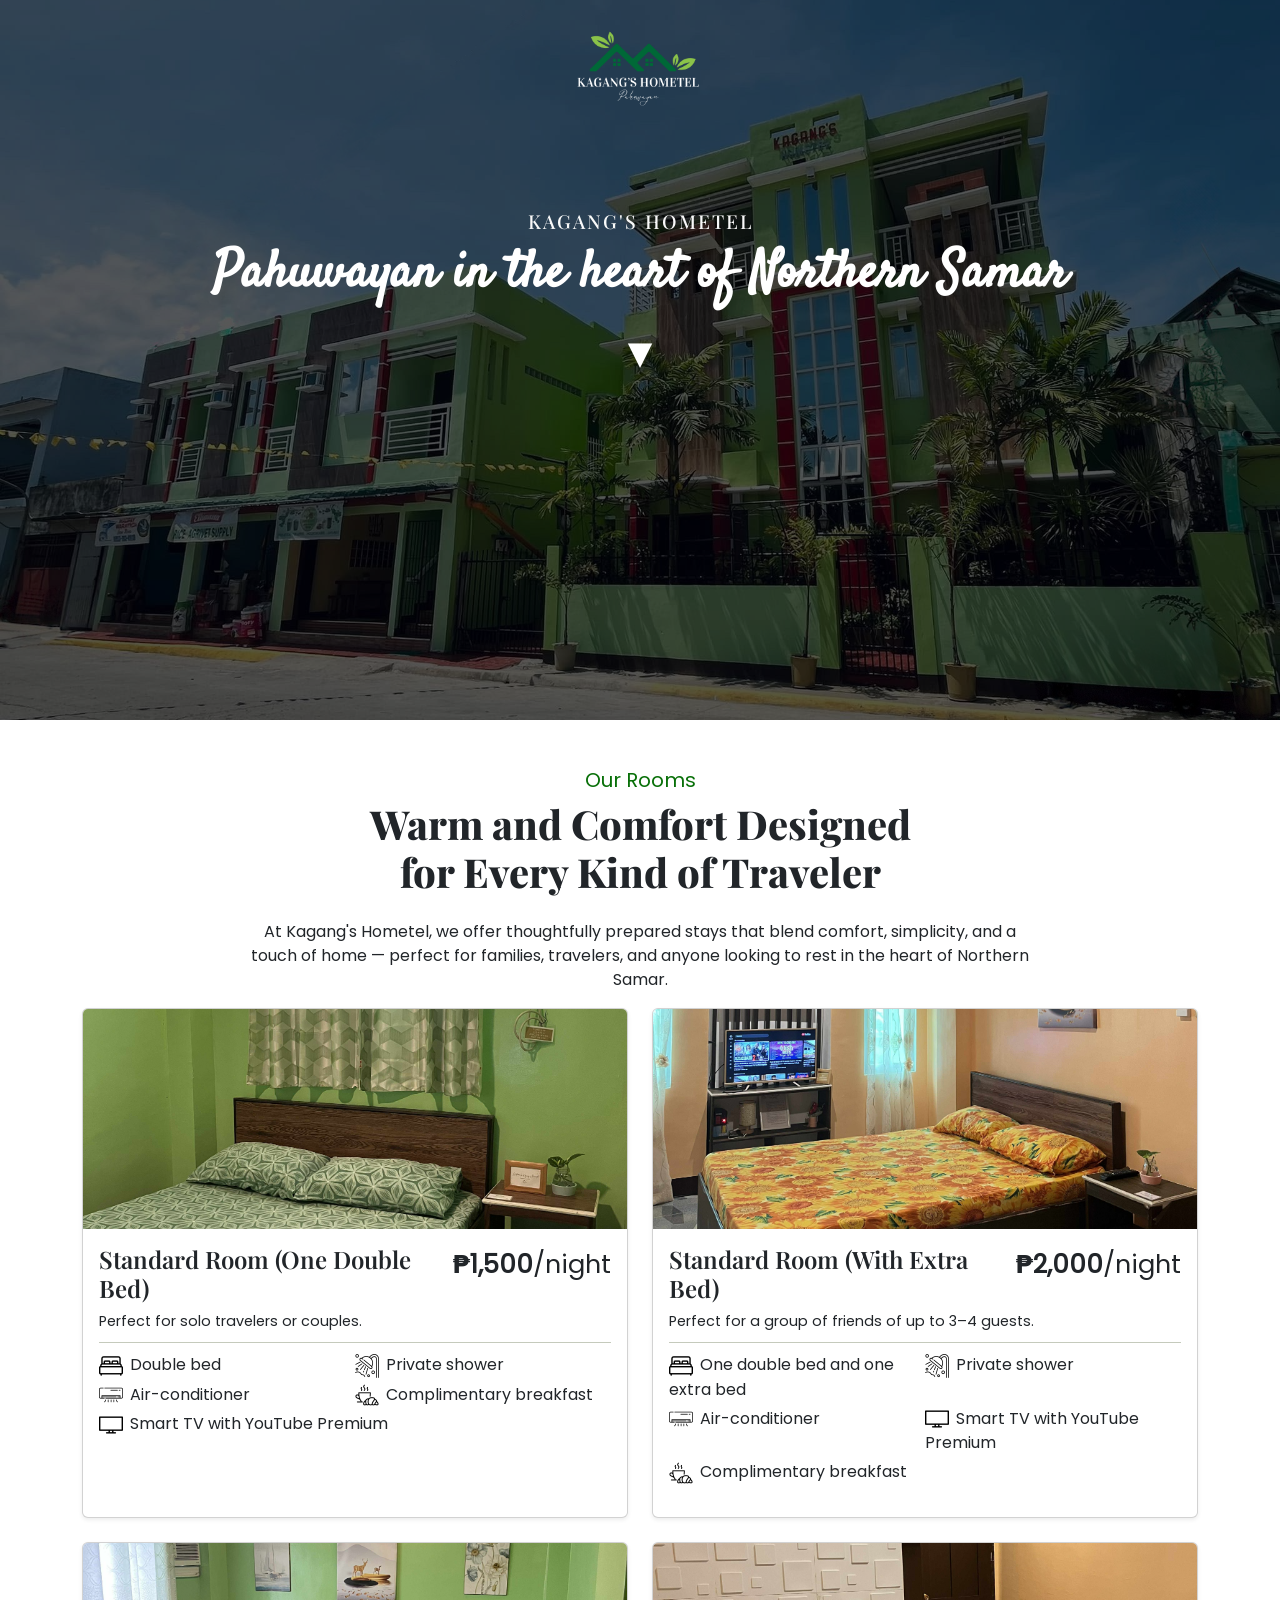
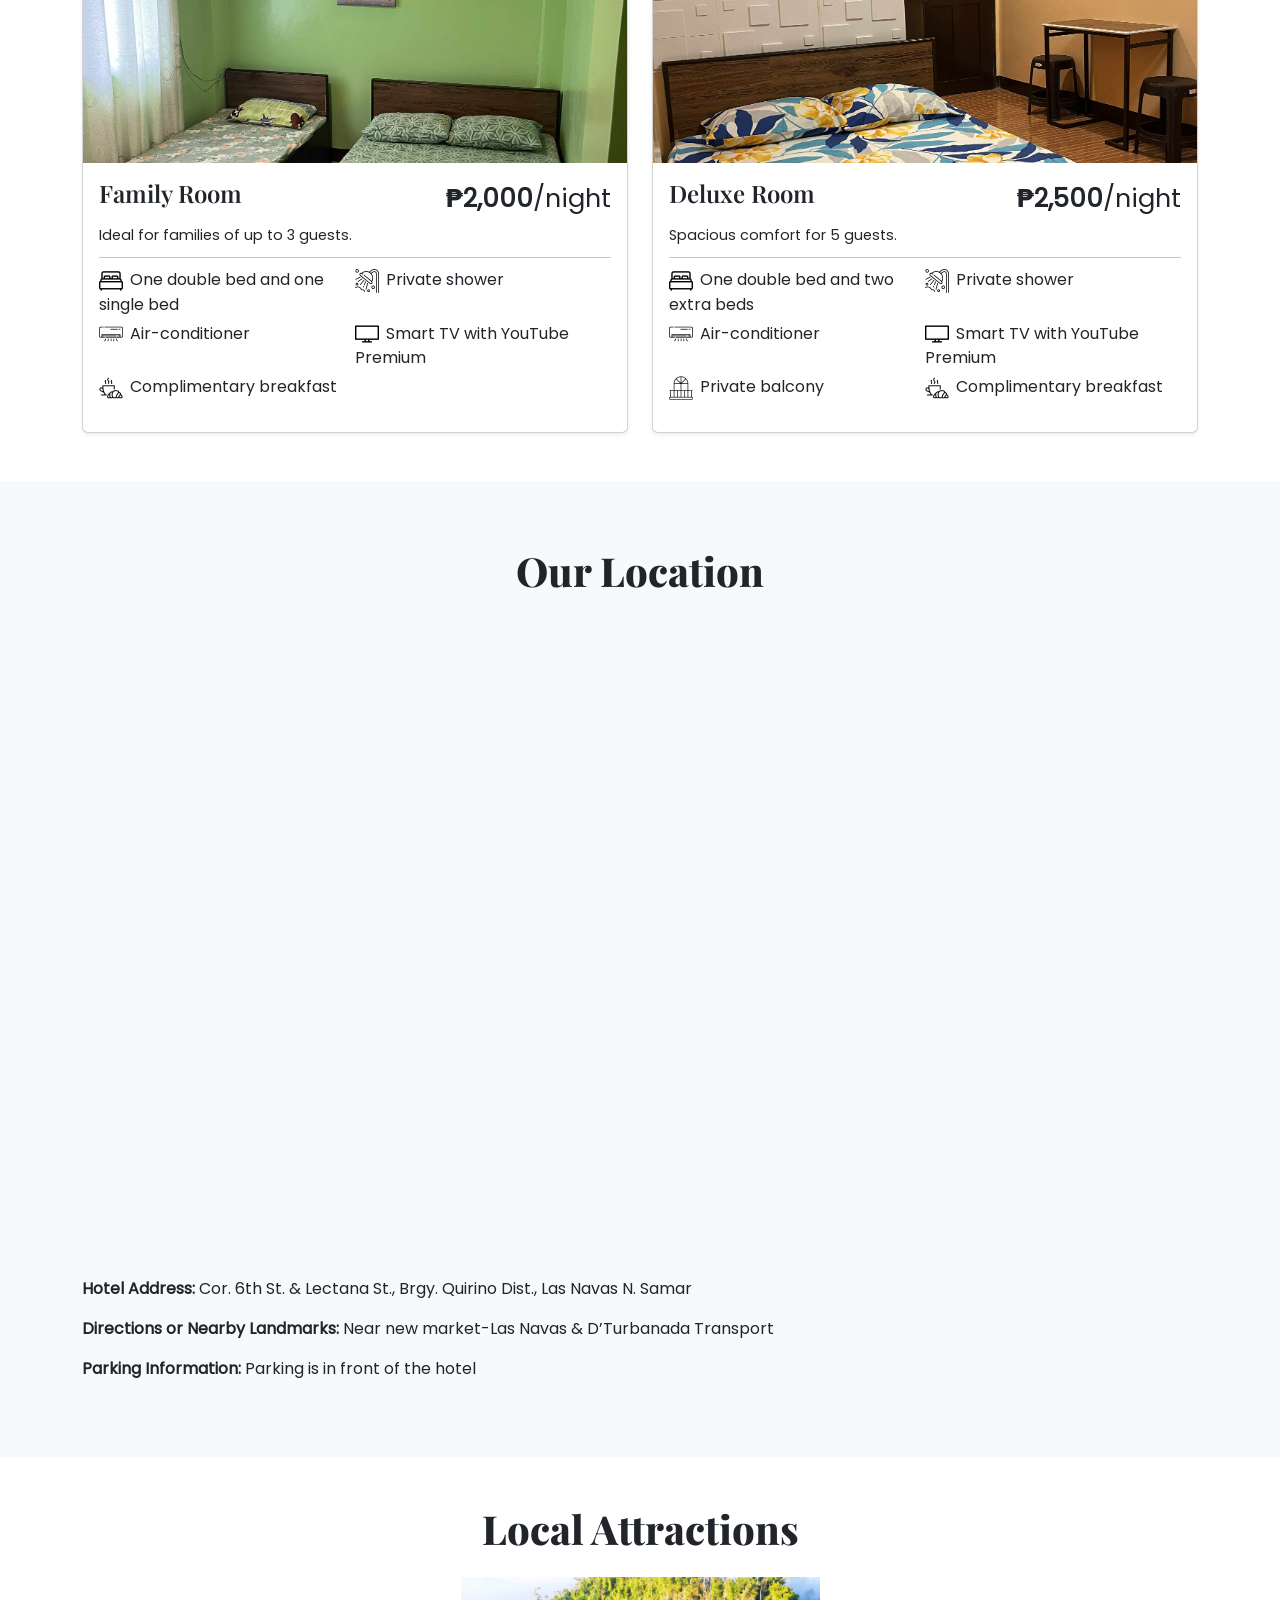
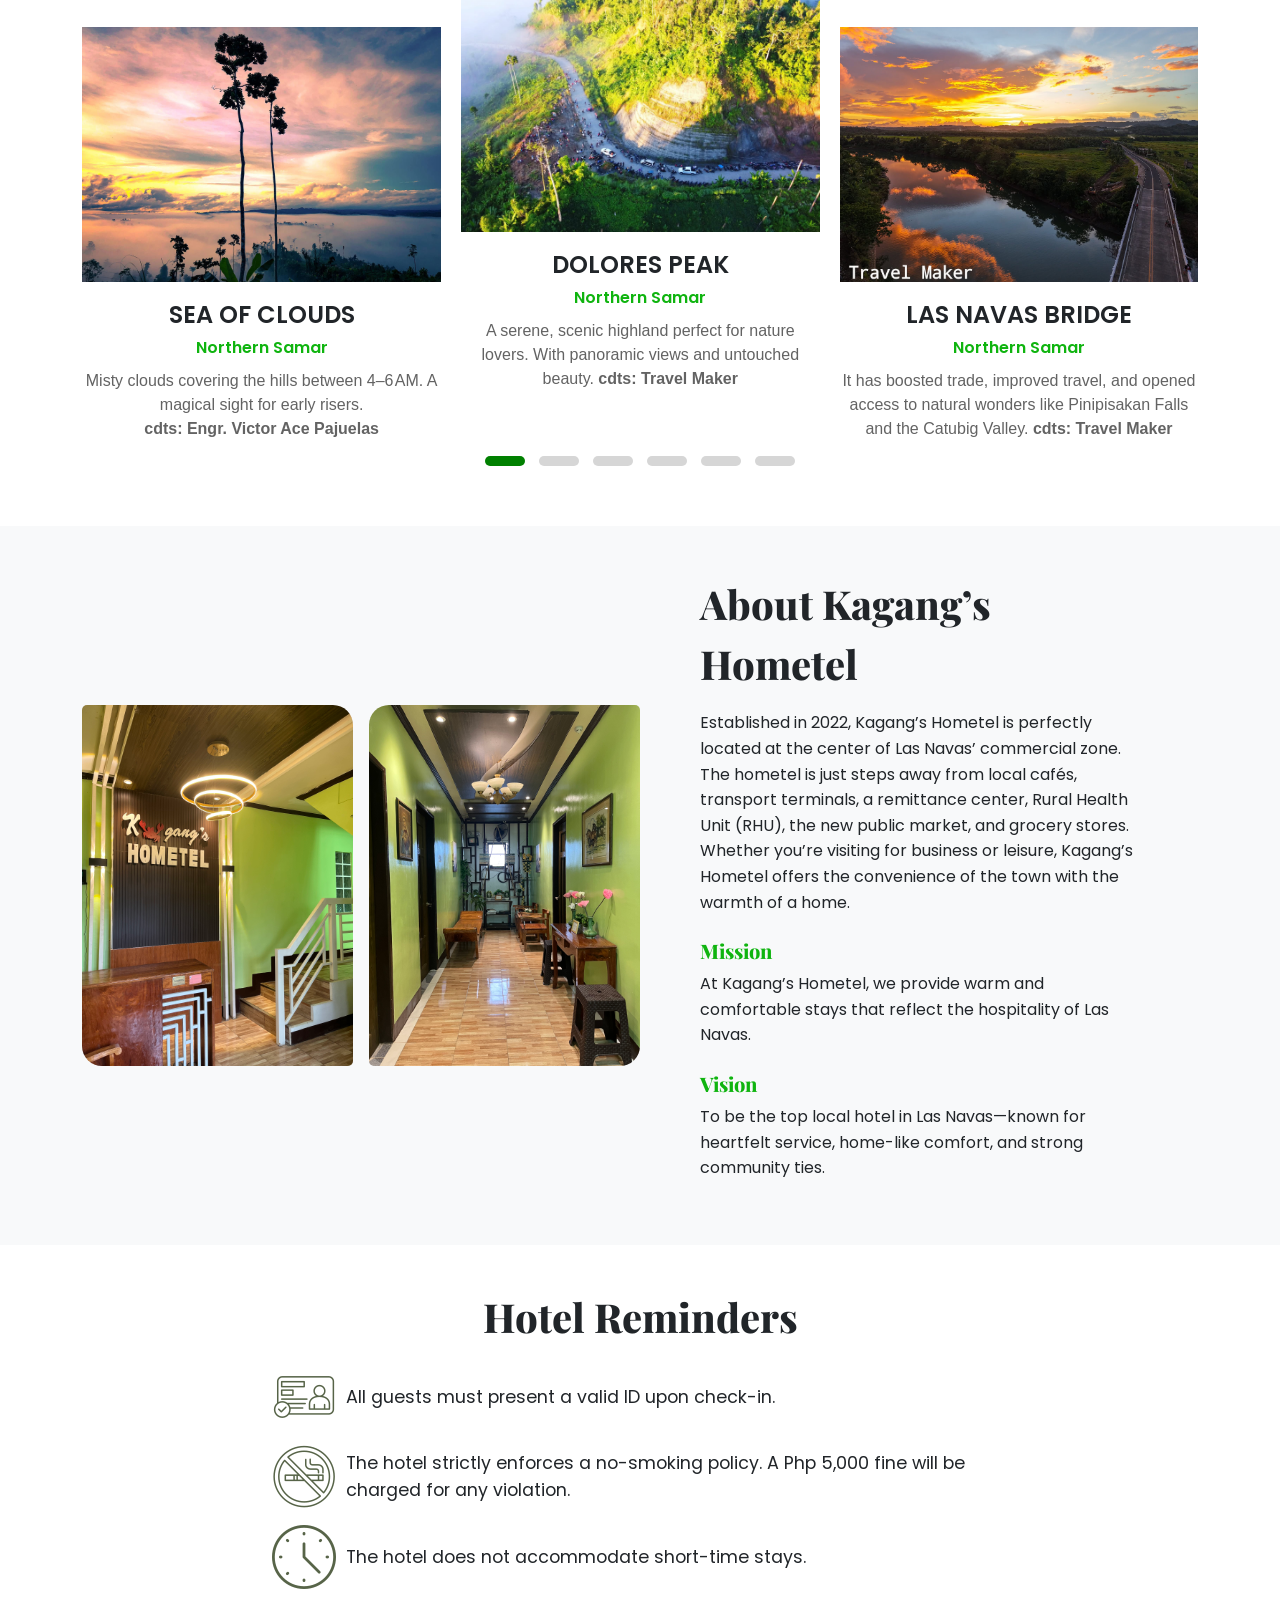
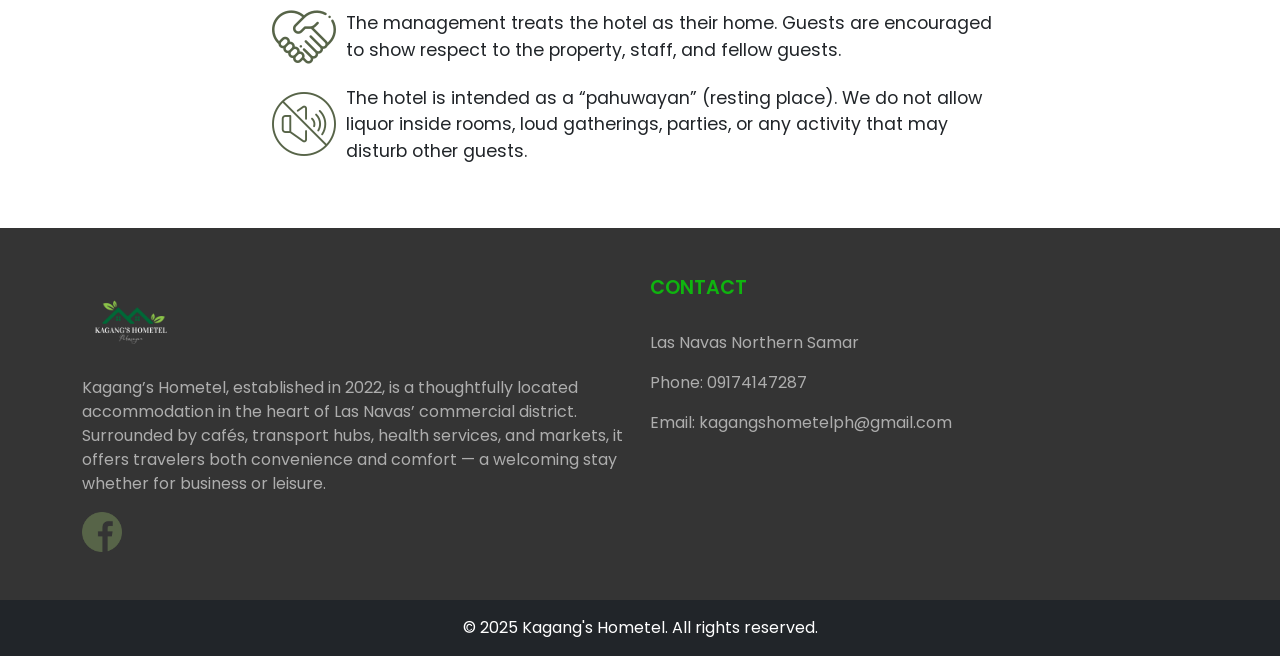
==== commit d5d0b3e1: "corrected file paths" ====
--- a/KagangsHometel/index.html
+++ b/KagangsHometel/index.html
@@ -337,16 +337,8 @@
       <div class="container">
         <div class="images-info-pair">
           <div class="image-pair">
-            <img
-              class="img-1"
-              src="/About Pictures/about-1.jpg"
-              alt="about 1"
-            />
-            <img
-              class="img-2"
-              src="/About Pictures/about-2.jpg"
-              alt="about 2"
-            />
+            <img class="img-1" src="About-Pictures/about-1.jpg" alt="about 1" />
+            <img class="img-2" src="About-Pictures/about-2.jpg" alt="about 2" />
           </div>
           <div class="info-panel">
             <p class="title">About Kagang’s Hometel</p>
@@ -392,32 +384,32 @@
             <ul class="reminder-list list-unstyled">
               <li>
                 <!-- <i class="bi bi-check-circle-fill text-success me-2"></i> -->
-                <img src="/mini-icons/credible.png" alt="valid id" />
+                <img src="mini-icons/credible.png" alt="valid id" />
                 All guests must present a valid ID upon check-in.
               </li>
               <li>
                 <!-- <i class="bi bi-x-circle-fill text-danger me-2"></i> -->
-                <img src="/mini-icons/no-smoking.png" alt="no smoking" />
+                <img src="mini-icons/no-smoking.png" alt="no smoking" />
                 The hotel strictly enforces a no-smoking policy. A Php 5,000
                 fine will be charged for any violation.
               </li>
               <li>
                 <!-- <i class="bi bi-x-circle-fill text-danger me-2"></i> -->
-                <img src="/mini-icons/clock.png" alt="clock" />
+                <img src="mini-icons/clock.png" alt="clock" />
                 The hotel does not accommodate short-time stays.
               </li>
               <li>
                 <!-- <i
                   class="bi bi-exclamation-triangle-fill text-warning me-2"
                 ></i> -->
-                <img src="/mini-icons/respect.png" alt="respect" />
+                <img src="mini-icons/respect.png" alt="respect" />
                 The management treats the hotel as their home. Guests are
                 encouraged to show respect to the property, staff, and fellow
                 guests.
               </li>
               <li>
                 <!-- <i class="bi bi-volume-mute-fill text-muted me-2"></i> -->
-                <img src="/mini-icons/keep-quiet.png" alt="keep quiet" />
+                <img src="mini-icons/keep-quiet.png" alt="keep quiet" />
                 The hotel is intended as a “pahuwayan” (resting place). We do
                 not allow liquor inside rooms, loud gatherings, parties, or any
                 activity that may disturb other guests.
@@ -453,7 +445,7 @@
                 </p>
                 <div class="socmed-logos">
                   <a href="https://www.facebook.com/KagangsPlace"
-                    ><img src="/mini-icons/facebook.png" alt="facebook"
+                    ><img src="mini-icons/facebook.png" alt="facebook"
                   /></a>
                 </div>
               </div>
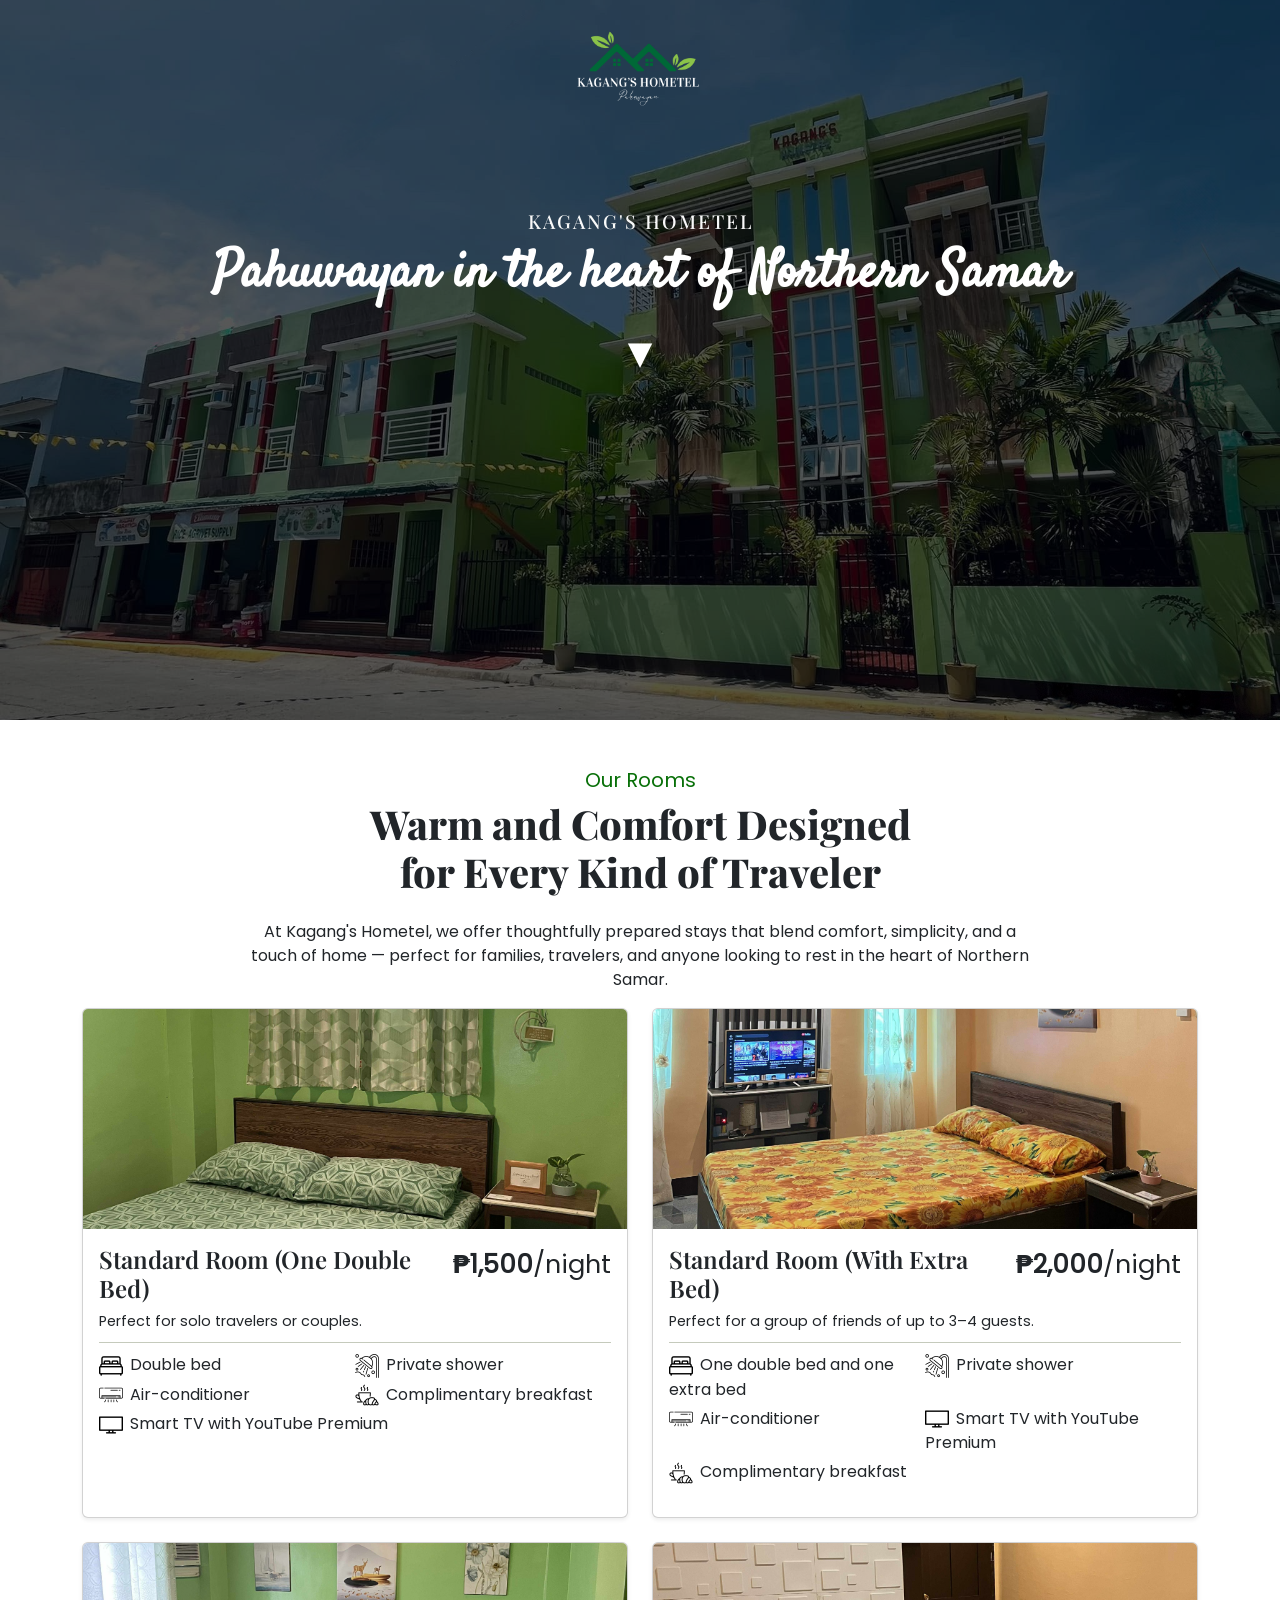
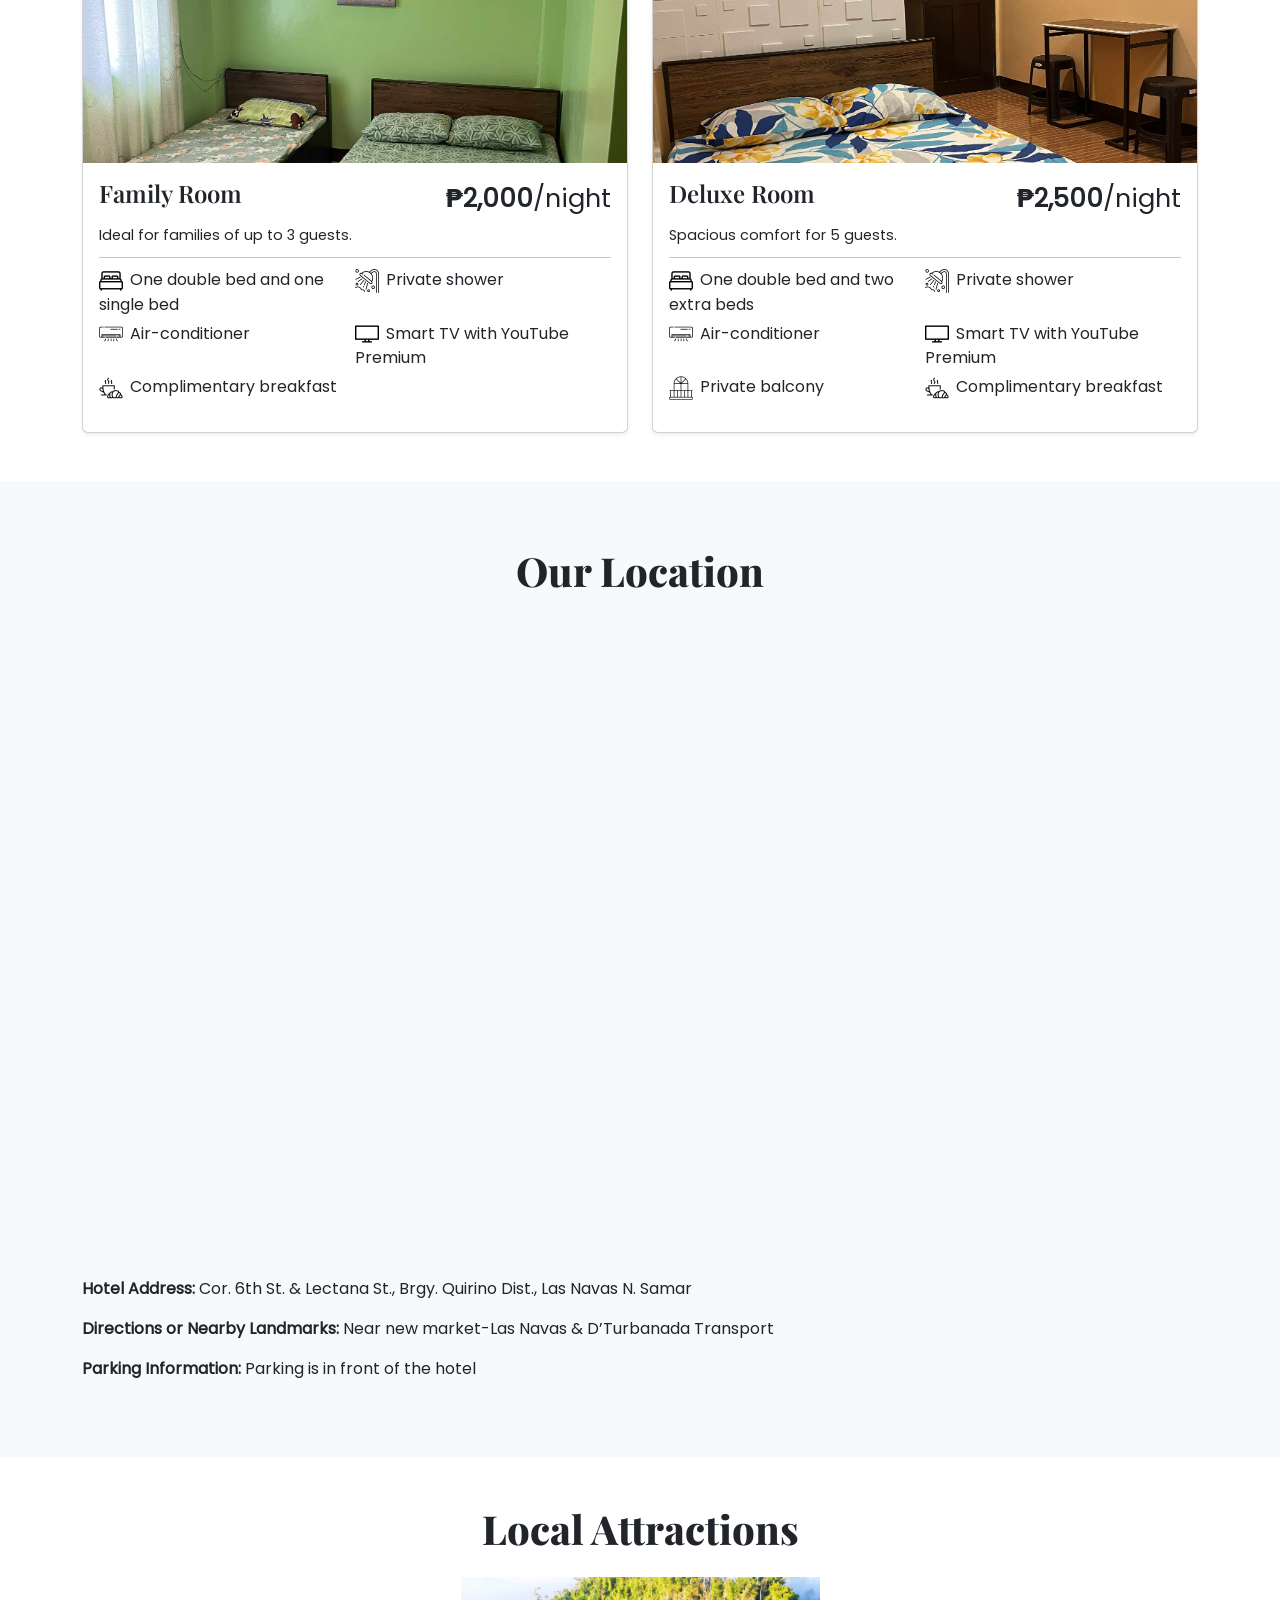
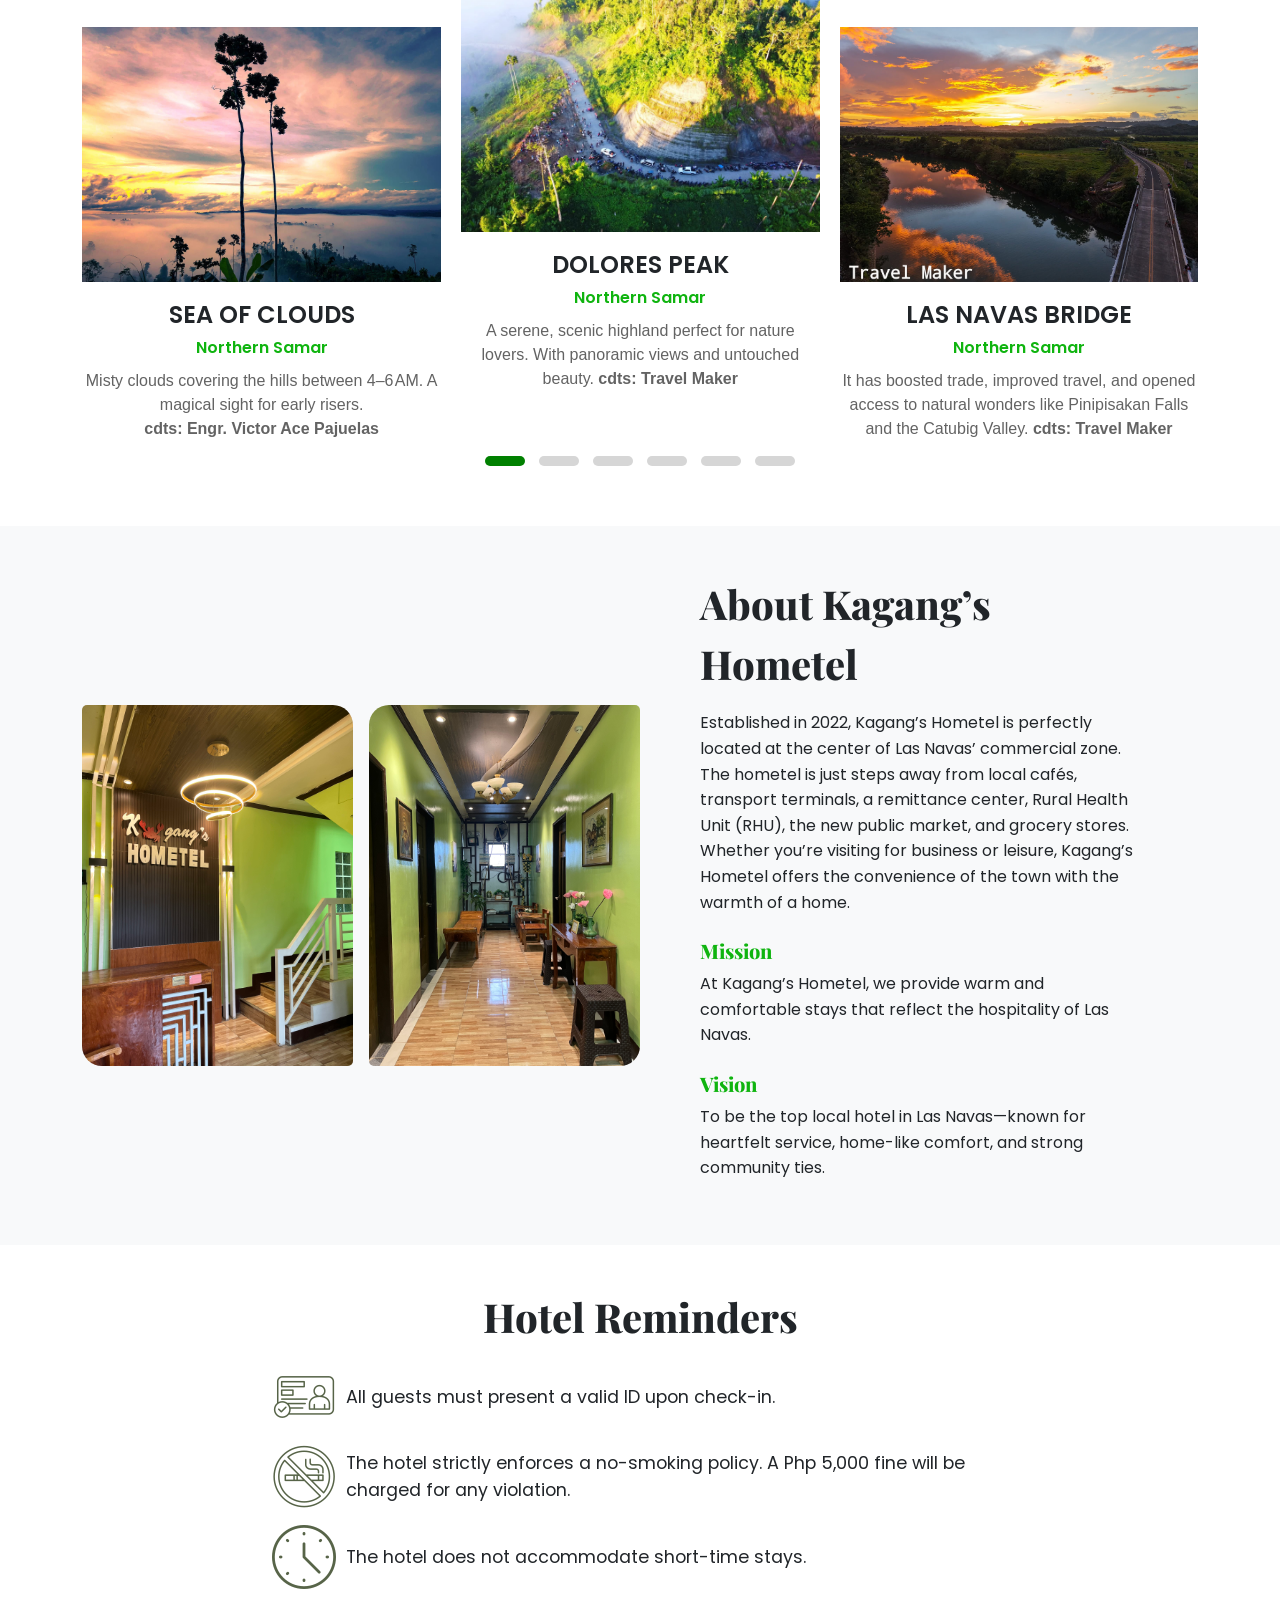
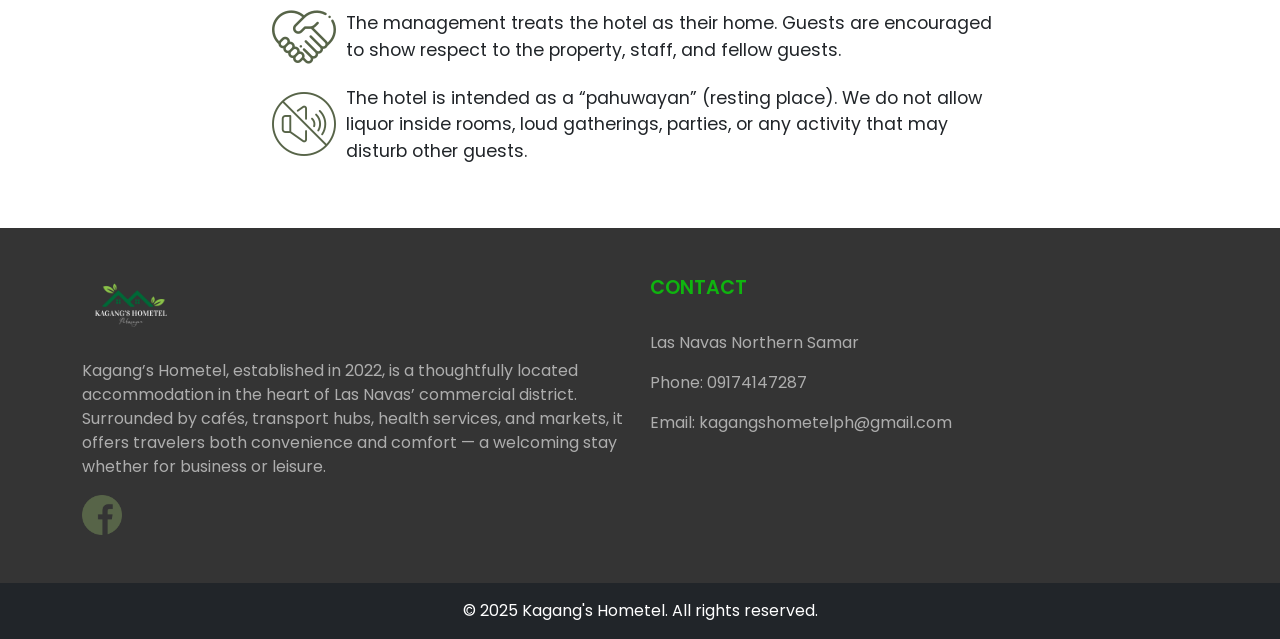
==== commit bb46e427: "footer fix changes" ====
--- a/KagangsHometel/index.html
+++ b/KagangsHometel/index.html
@@ -426,7 +426,7 @@
         <!-- <div class="footer-root"></div> -->
         <div class="container">
           <div class="footer-grid">
-            <div>
+            <div class="brand-div">
               <div class="navbar-brand">
                 <img
                   class="img-fluid"
--- a/KagangsHometel/responsive.css
+++ b/KagangsHometel/responsive.css
@@ -27,9 +27,19 @@
     display: flex;
     row-gap: 2em;
   }
+
+  div.footer-grid {
+    grid-template-columns: 1fr;
+    row-gap: 40px;
+  }
 }
 
 @media screen and (max-width: 900px) {
+  div.footer-grid {
+    grid-template-columns: 1fr;
+    row-gap: 40px;
+  }
+
   #rooms div.horizontal-center br {
     display: none;
   }
--- a/KagangsHometel/footer.css
+++ b/KagangsHometel/footer.css
@@ -3,6 +3,9 @@
   grid-template-columns: 1fr 1fr;
   gap: 20px;
   /* grid-template-columns: repeat(auto-fit, minmax(100%, 1fr)); */
+}
+.footer-grid .brand-div {
+  margin-top: -17px;
 }
 .footer-root {
   padding: 3rem 0;
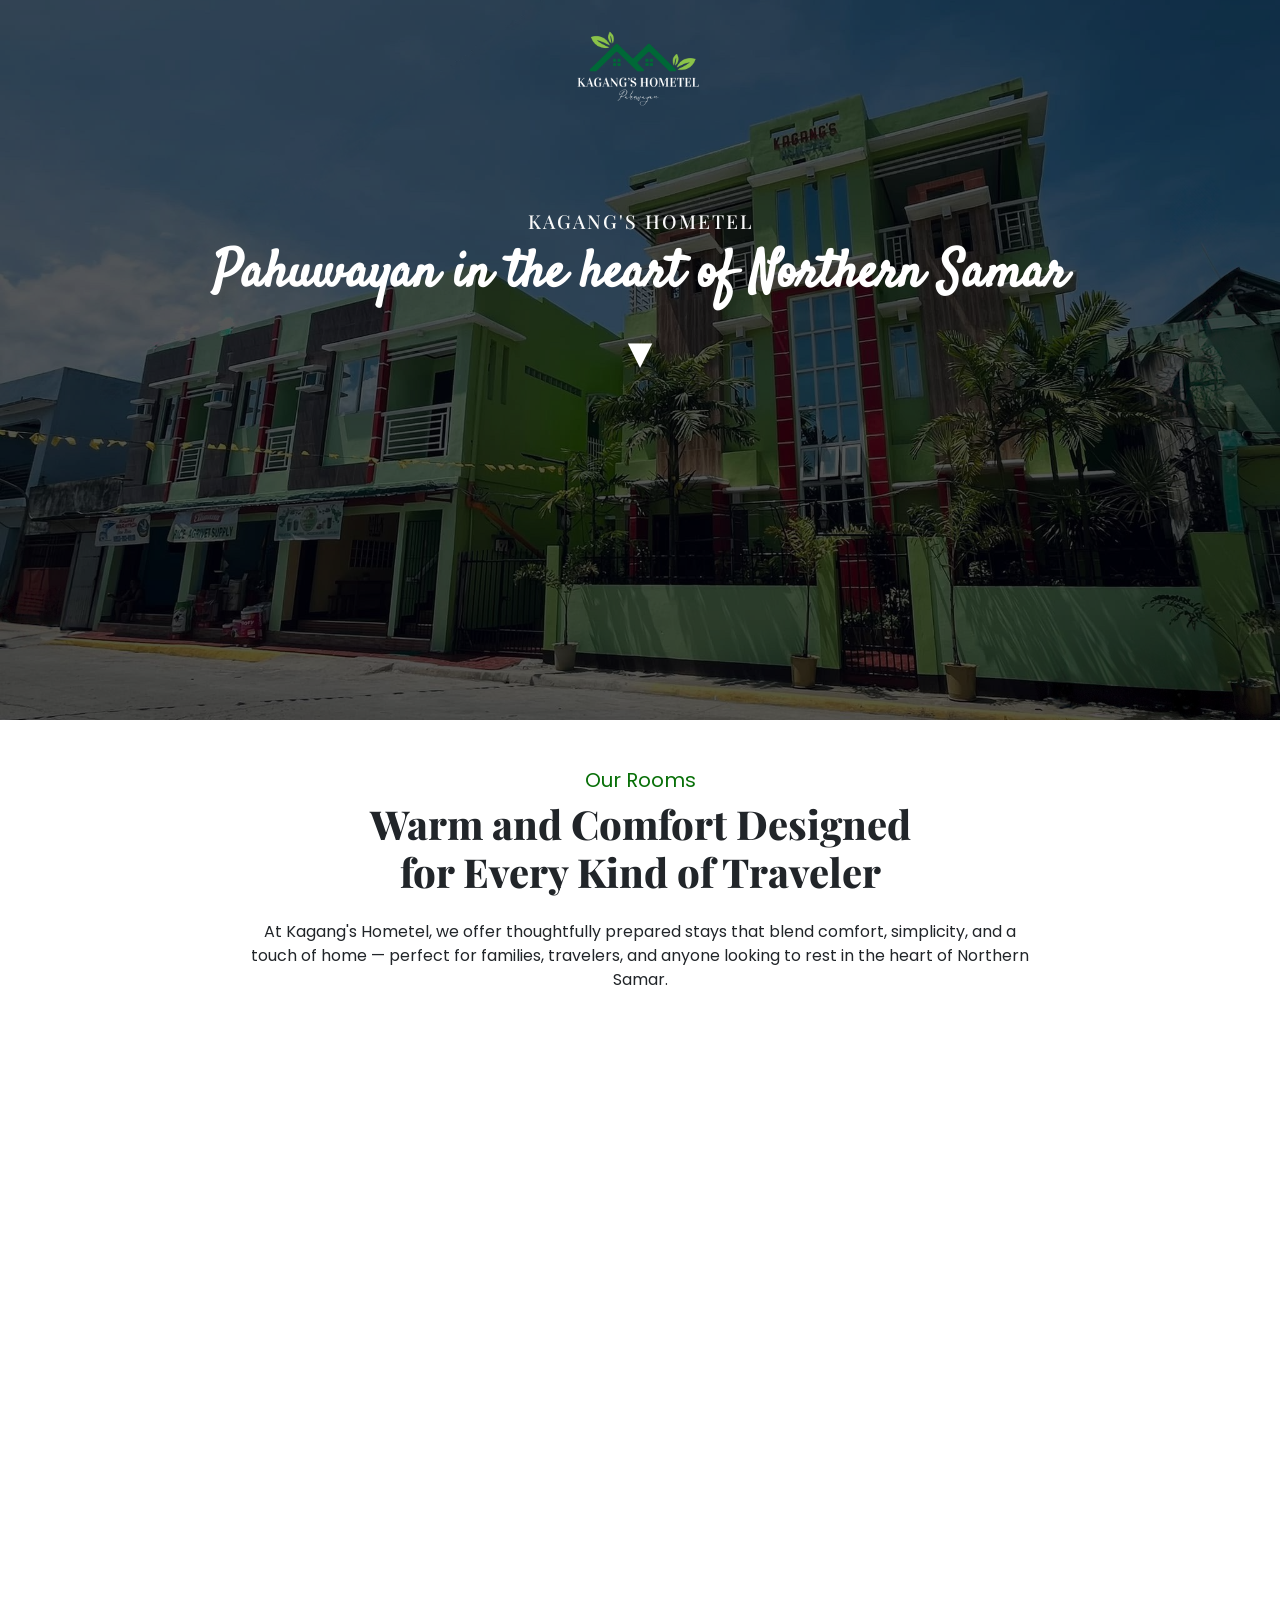
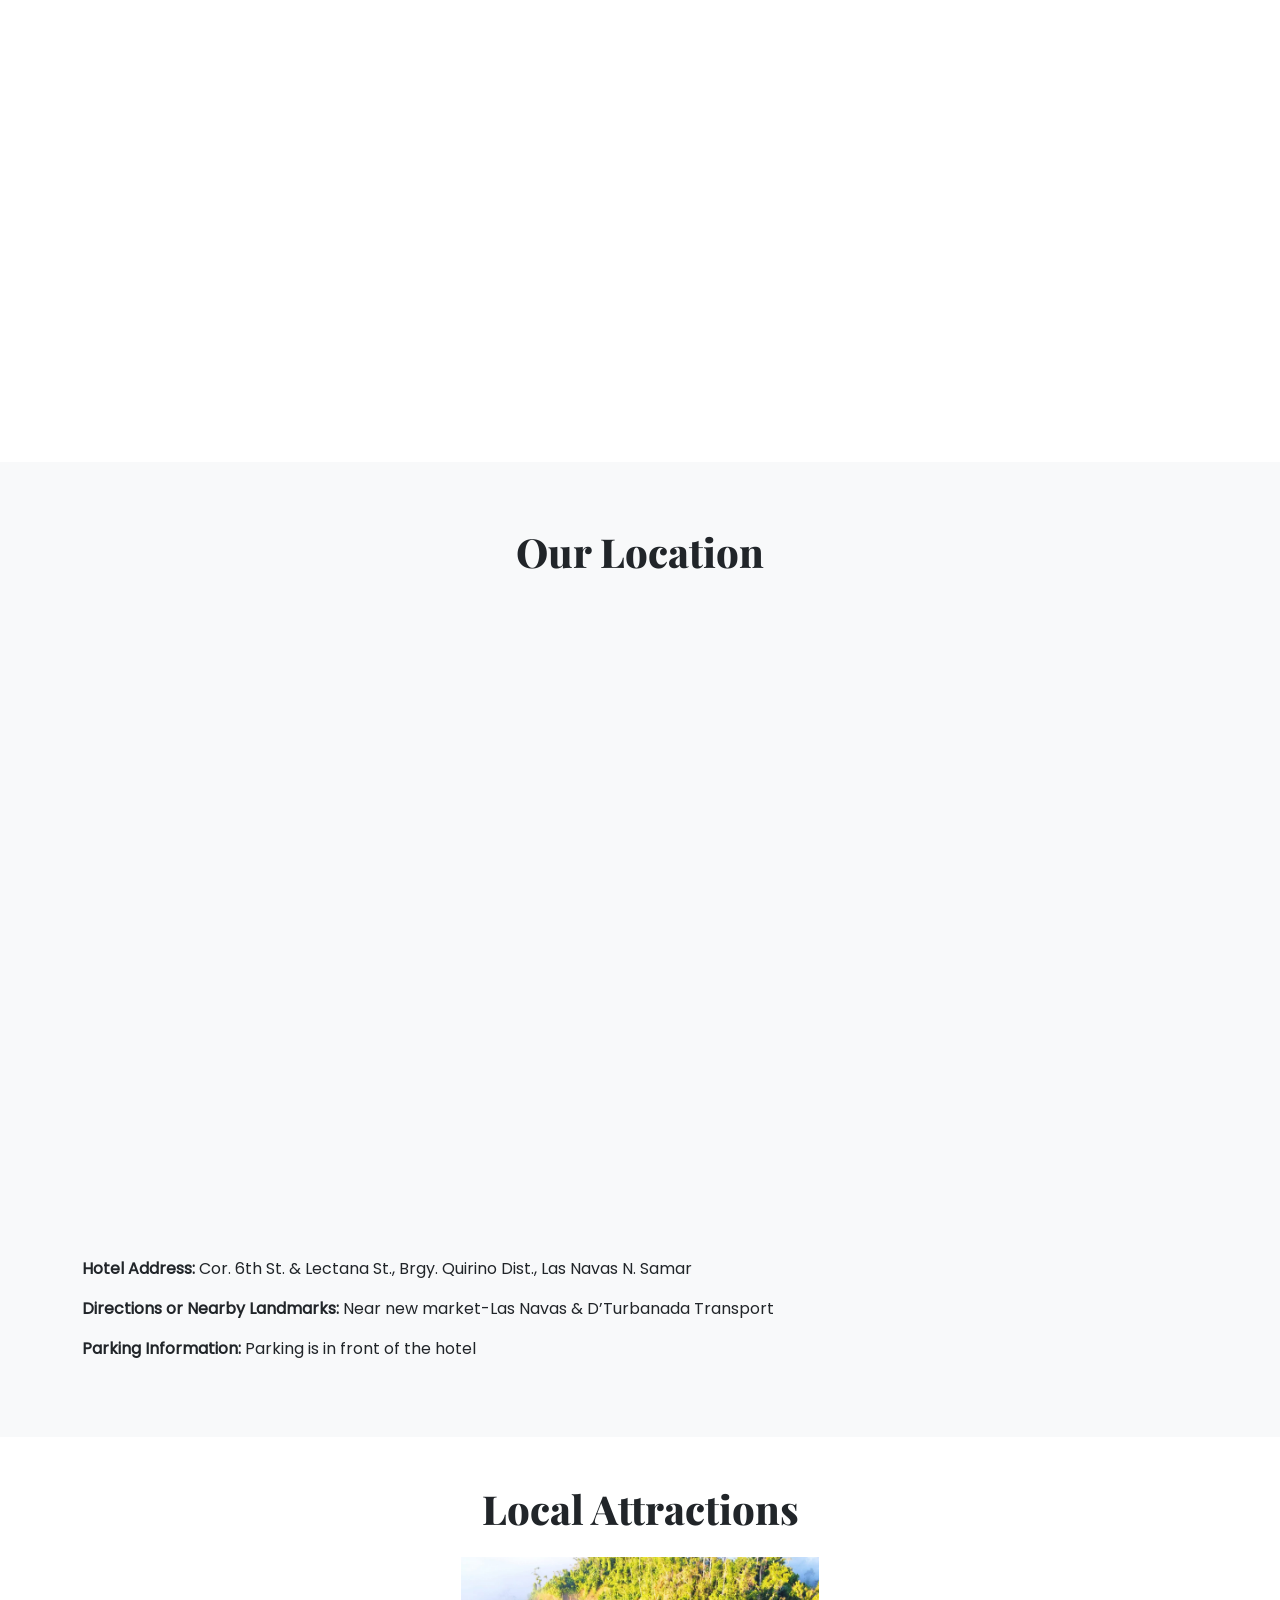
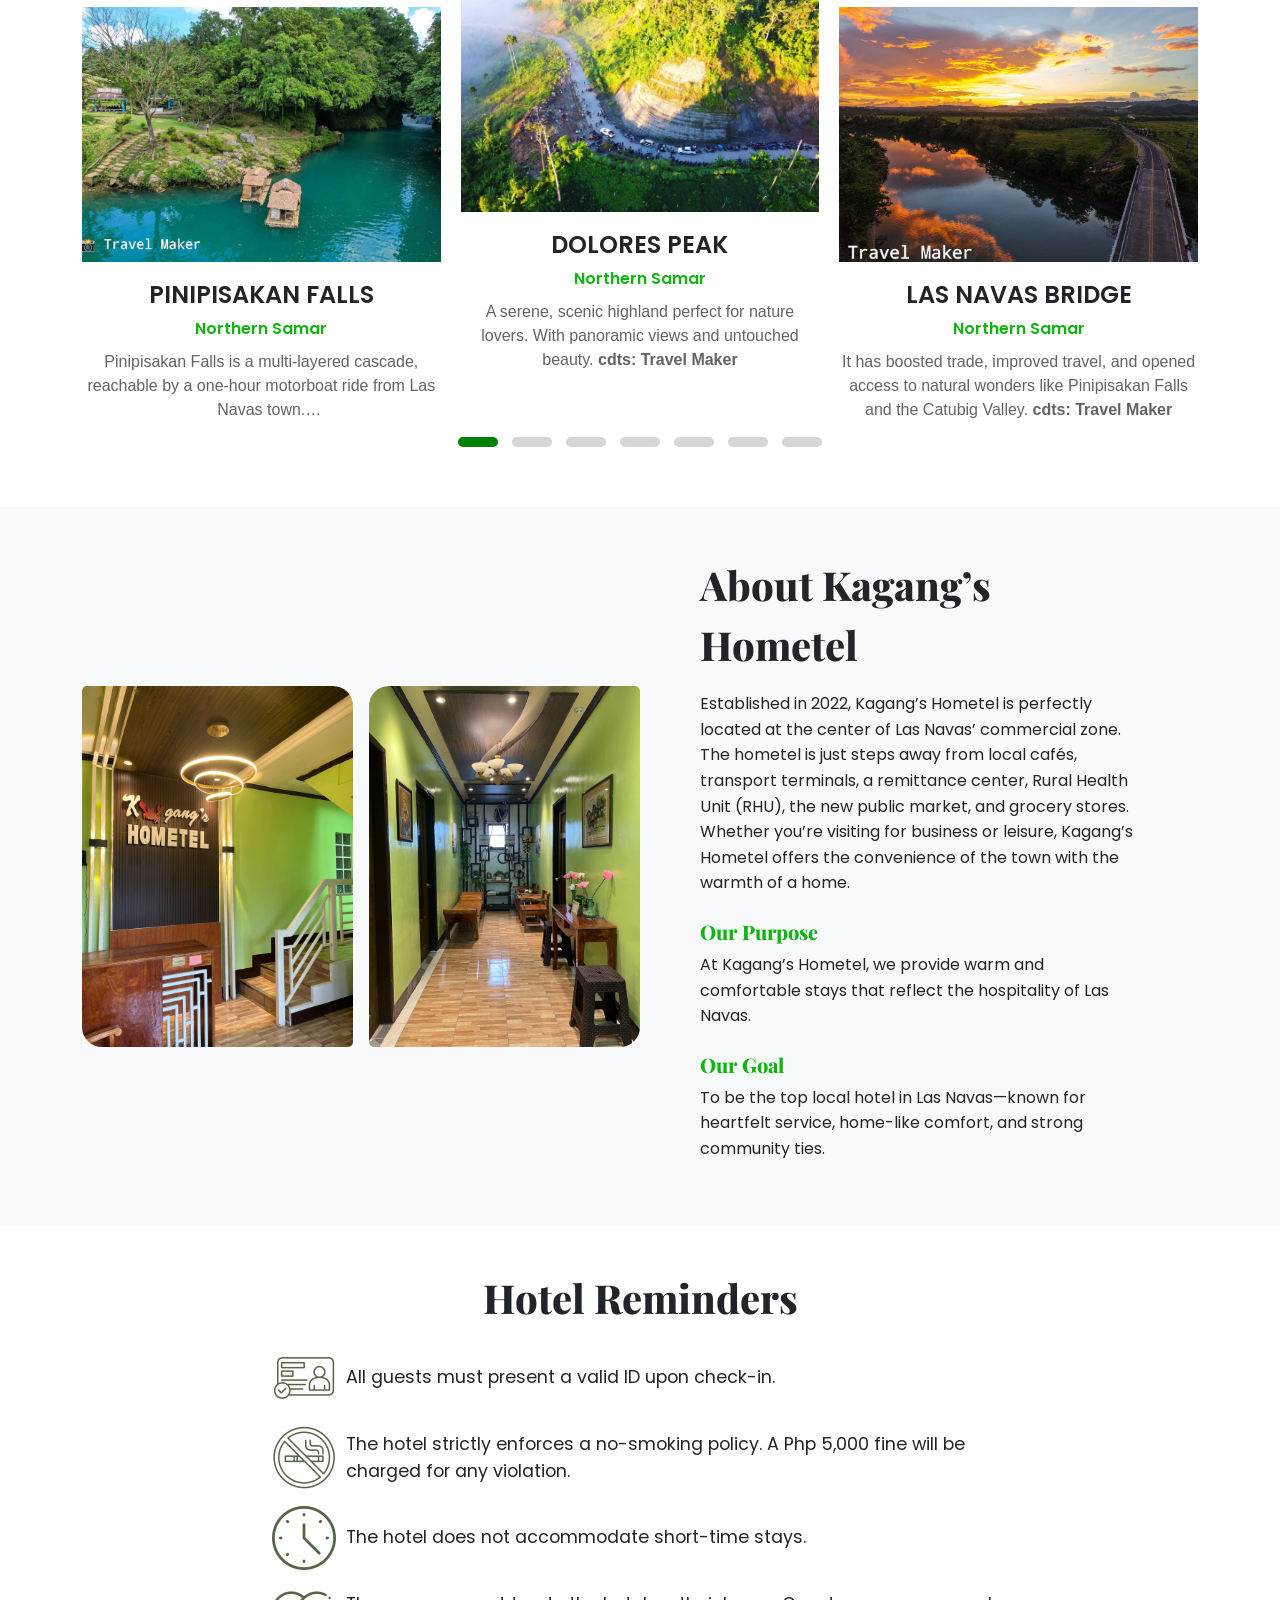
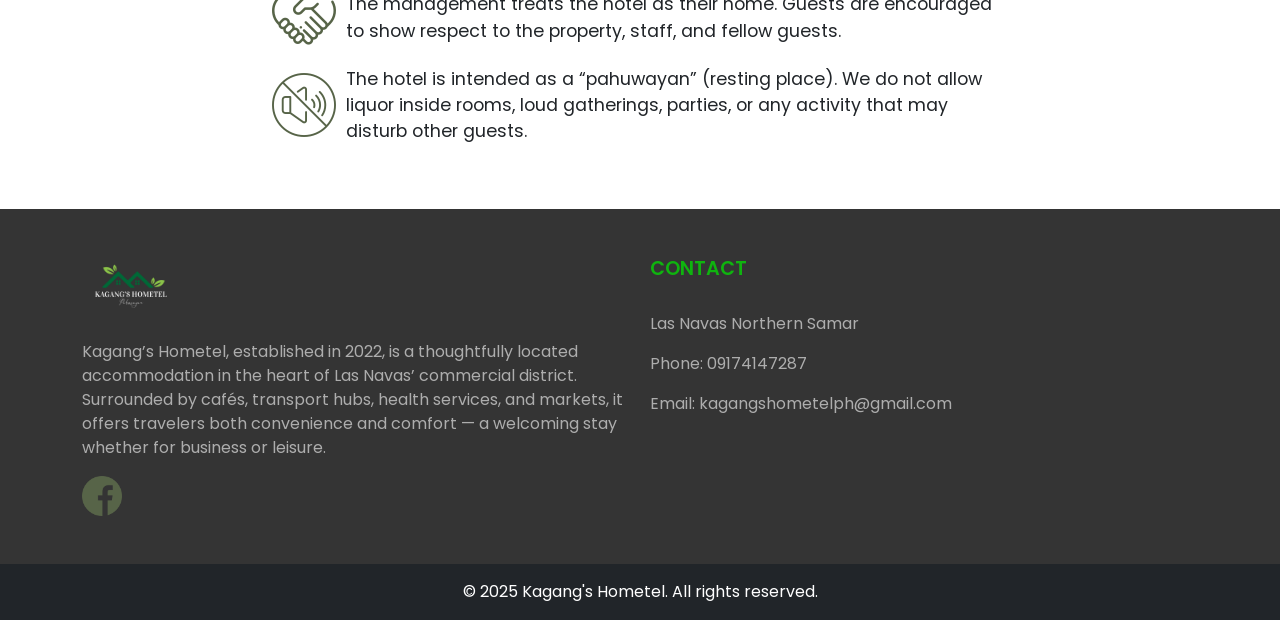
==== commit d8776414: "changes" ====
--- a/KagangsHometel/index.html
+++ b/KagangsHometel/index.html
@@ -321,6 +321,28 @@
               </div>
             </div>
           </div>
+          <div class="item">
+            <div class="location-item">
+              <div class="scale-img-wrapper">
+                <img
+                  src="LocalAttractions/Falls.JPG"
+                  alt="Sea of Clouds"
+                  class="img-fluid"
+                />
+              </div>
+              <div class="location-info">
+                <p class="location-name">Pinipisakan Falls</p>
+                <p class="location-location">Northern Samar</p>
+                <div class="locations-desc">
+                  <p>
+                    Pinipisakan Falls is a multi-layered cascade, reachable 
+                    by a one-hour motorboat ride from Las Navas town. <br />
+                    <b>cdts: Travel Maker</b>
+                  </p>
+                </div>
+              </div>
+            </div>
+          </div>
         </div>
       </div>
 
@@ -354,14 +376,14 @@
 
             <div class="mission-vision mt-4">
               <h5>
-                <strong style="color: rgb(15, 180, 15)">Mission</strong>
+                <strong style="color: rgb(15, 180, 15)">Our Purpose</strong>
               </h5>
               <p>
                 At Kagang’s Hometel, we provide warm and comfortable stays that
                 reflect the hospitality of Las Navas.
               </p>
               <h5>
-                <strong style="color: rgb(15, 180, 15)">Vision</strong>
+                <strong style="color: rgb(15, 180, 15)">Our Goal</strong>
               </h5>
               <p>
                 To be the top local hotel in Las Navas—known for heartfelt
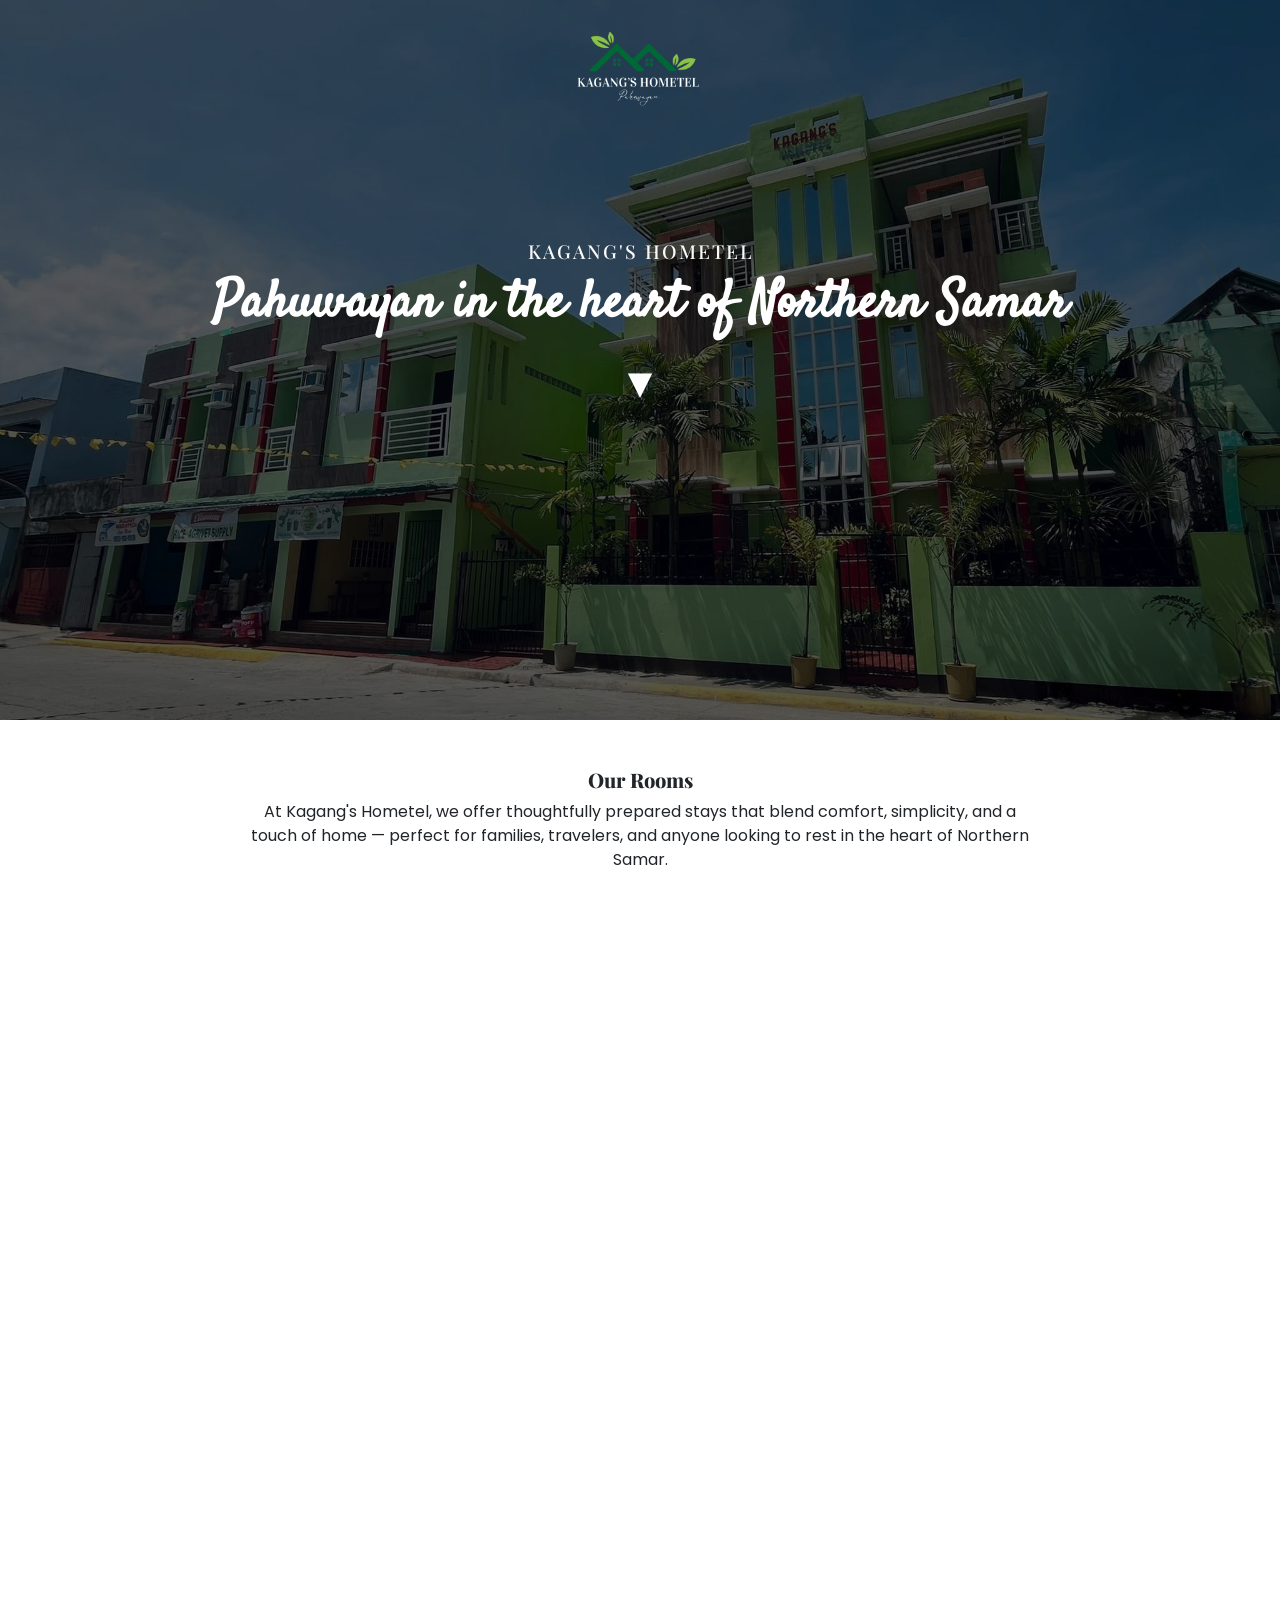
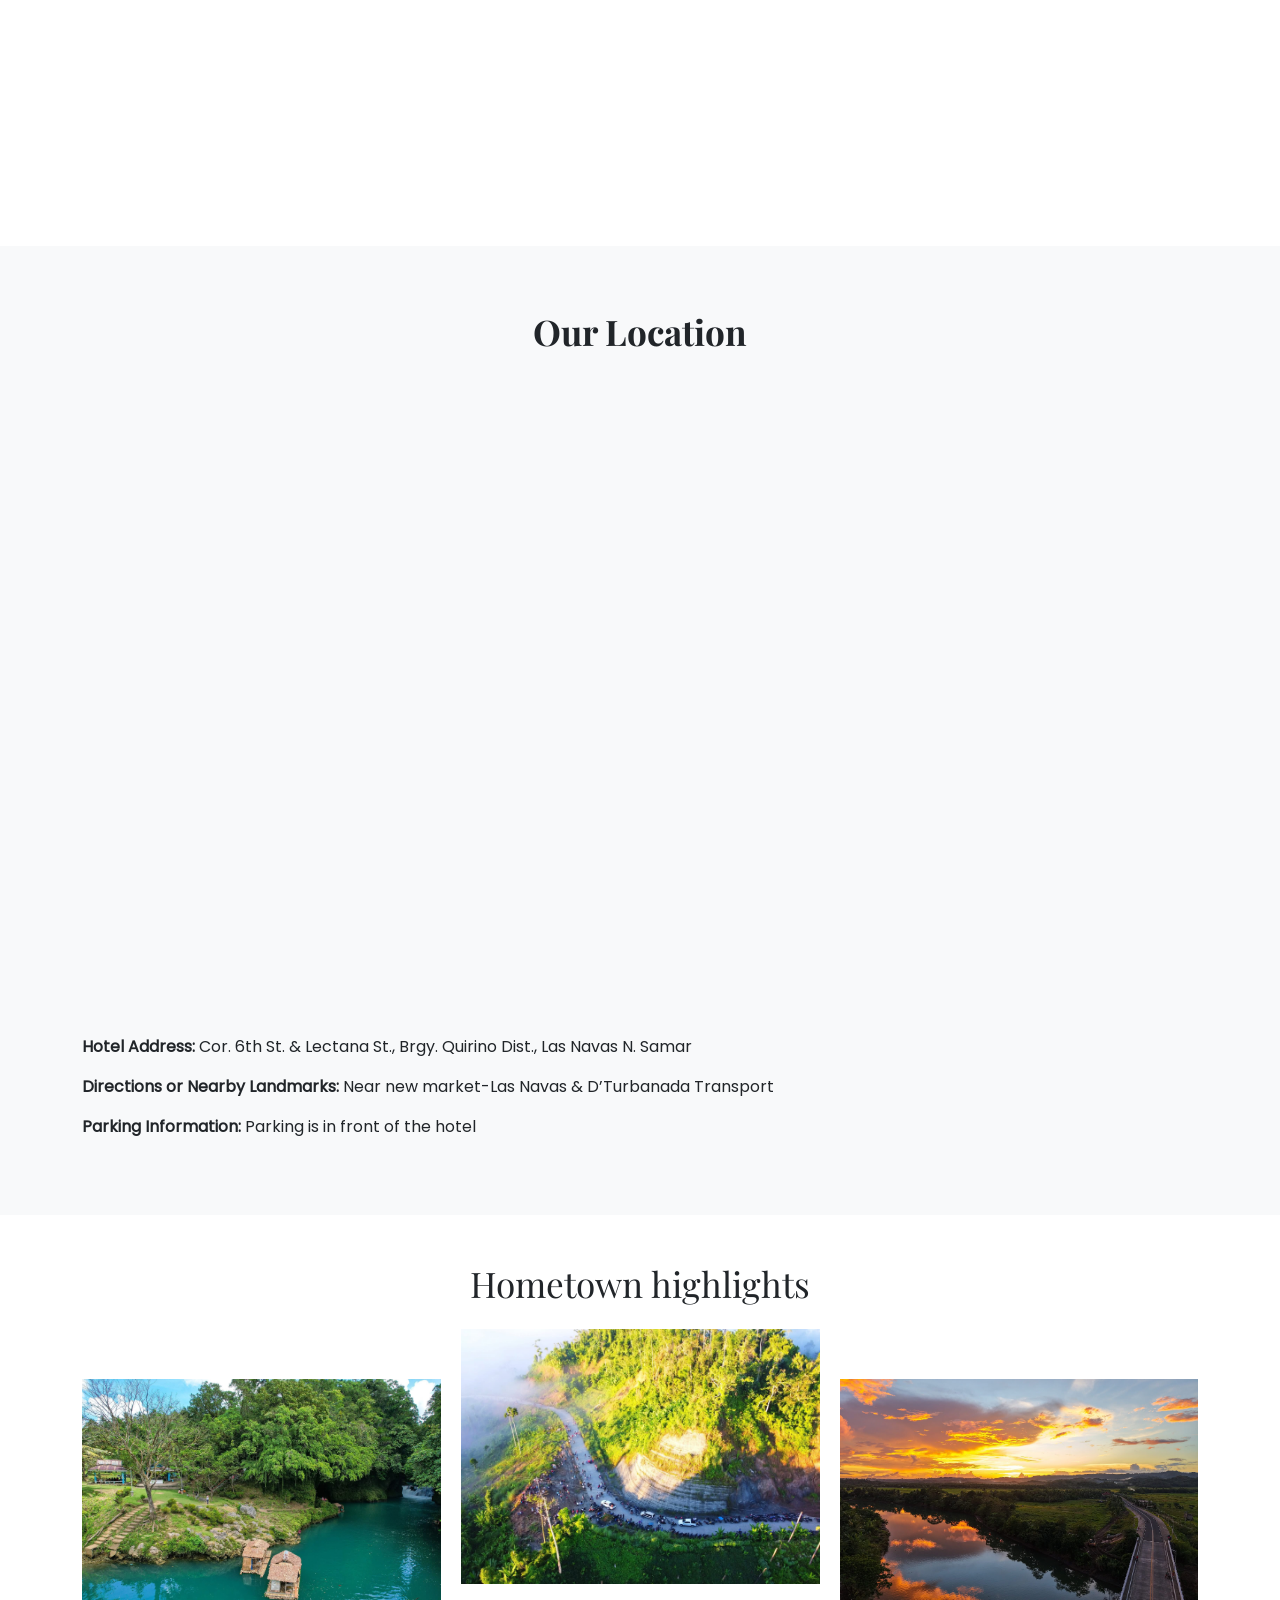
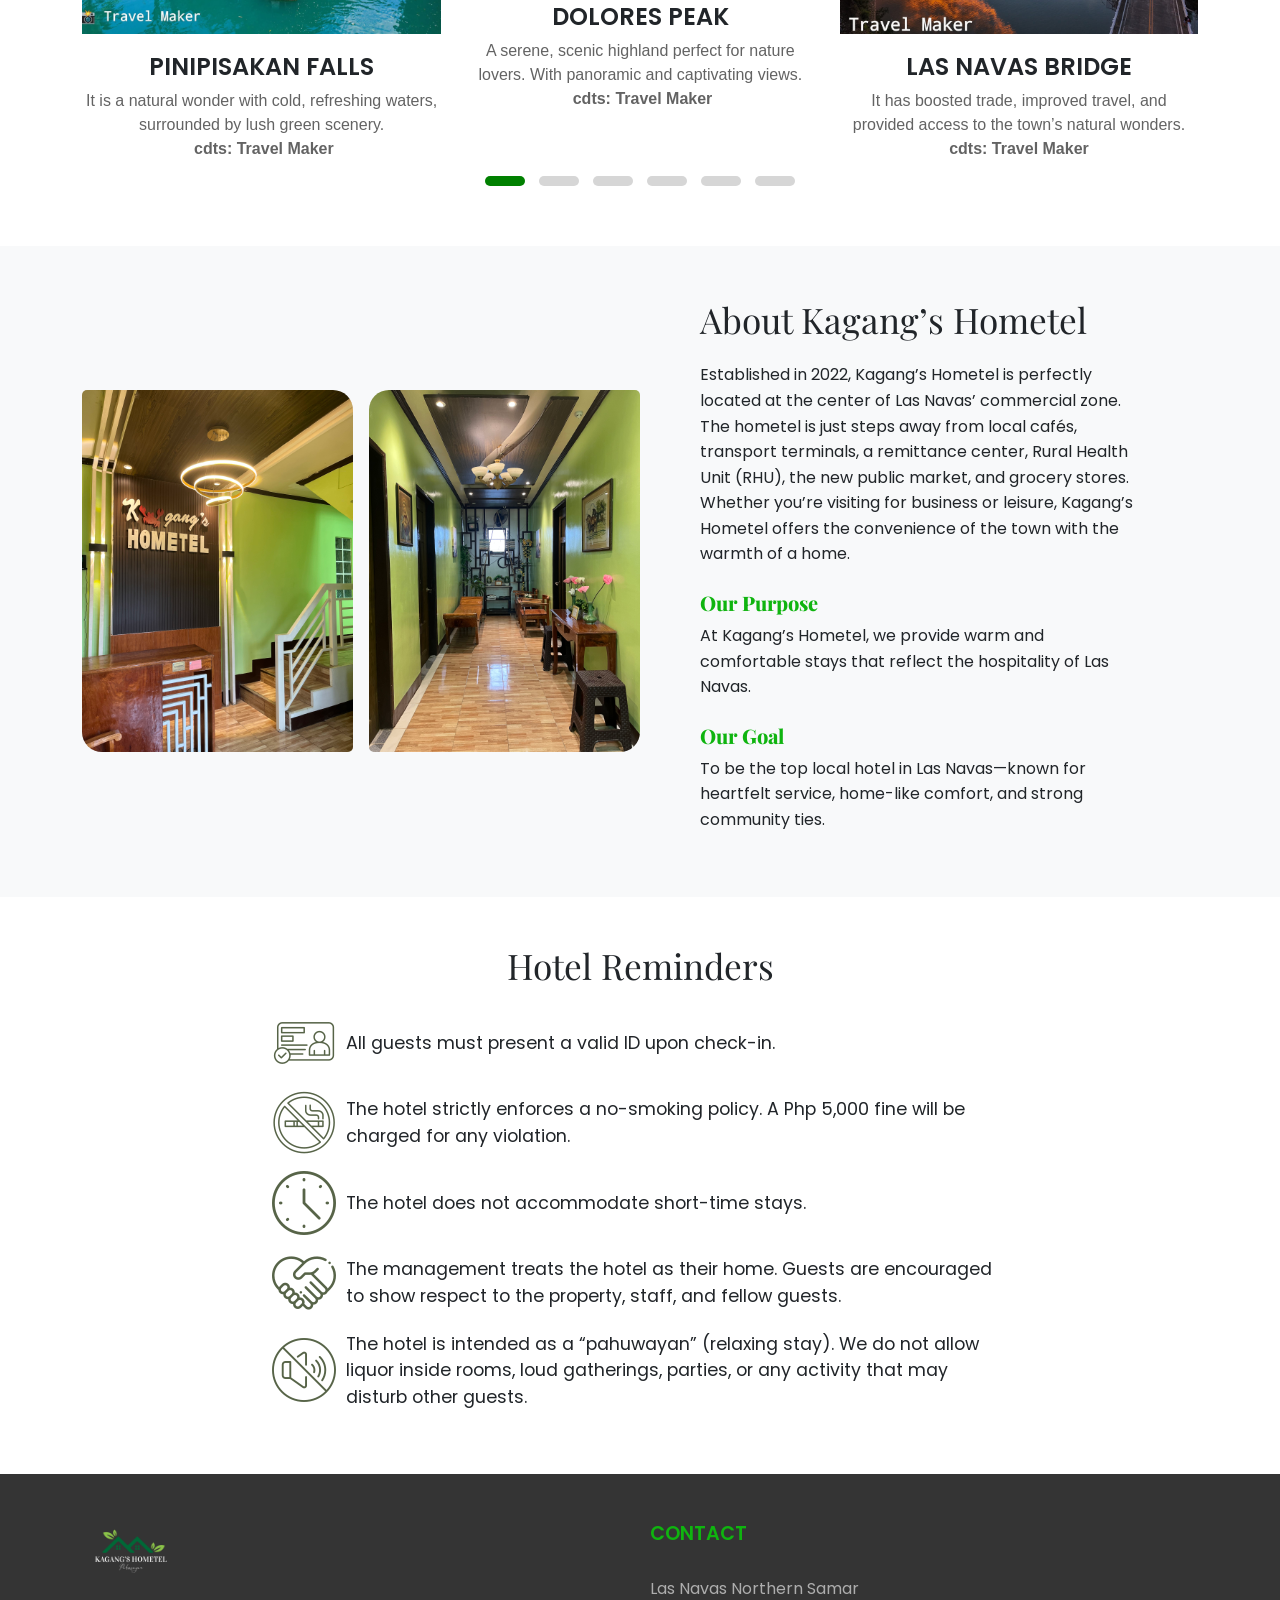
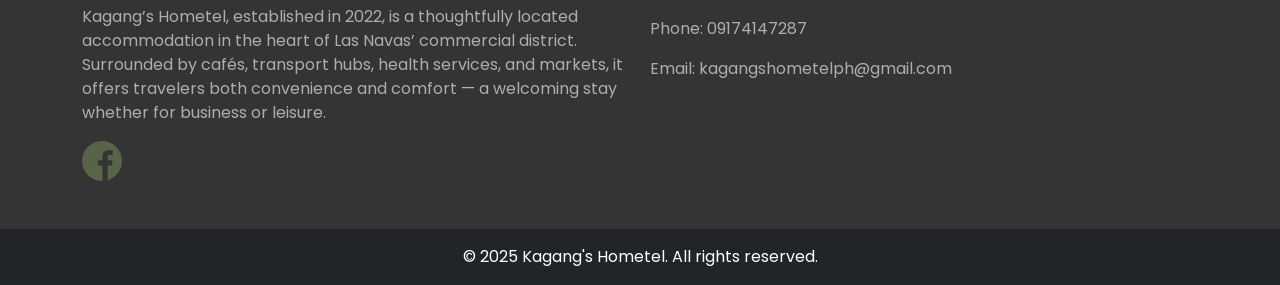
==== commit 3bd44642: "all changes" ====
--- a/KagangsHometel/index.html
+++ b/KagangsHometel/index.html
@@ -130,10 +130,6 @@
       <div class="container">
         <div class="horizontal-center mb-2">
           <h5 class="text-center mb-2 small-title">Our Rooms</h5>
-          <h2 class="text-center title mb-4">
-            Warm and Comfort Designed<br />
-            for Every Kind of Traveler
-          </h2>
           <p>
             At Kagang's Hometel, we offer thoughtfully prepared stays that blend
             comfort, simplicity, and a touch of home — perfect for families,
@@ -188,7 +184,7 @@
       style="font-family: Verdana, Geneva, Tahoma, sans-serif"
     >
       <div class="container text-center">
-        <h2 class="mb-4 title">Local Attractions</h2>
+        <h2 class="mb-4 title">Hometown highlights</h2>
         <div class="owl-carousel owl-theme locations">
           <div class="item">
             <div class="location-item">
@@ -201,12 +197,10 @@
               </div>
               <div class="location-info">
                 <p class="location-name">Dolores Peak</p>
-                <p class="location-location">Northern Samar</p>
-                <div class="locations-desc">
-                  <p>
-                    A serene, scenic highland perfect for nature lovers. With
-                    panoramic views and untouched beauty.
-                    <b>cdts: Travel Maker</b>
+                <div class="locations-desc">
+                  <p>
+                    A serene, scenic highland perfect for nature lovers. With panoramic and captivating views.
+                    &nbsp;<b>cdts: Travel Maker</b>
                   </p>
                 </div>
               </div>
@@ -223,12 +217,9 @@
               </div>
               <div class="location-info">
                 <p class="location-name">Las Navas Bridge</p>
-                <p class="location-location">Northern Samar</p>
-                <div class="locations-desc">
-                  <p>
-                    It has boosted trade, improved travel, and opened access to
-                    natural wonders like Pinipisakan Falls and the Catubig
-                    Valley. <b>cdts: Travel Maker</b>
+                <div class="locations-desc">
+                  <p>
+                     It has boosted trade, improved travel, and provided access to the town’s natural wonders. <b>cdts: Travel Maker</b>
                   </p>
                 </div>
               </div>
@@ -245,34 +236,10 @@
               </div>
               <div class="location-info">
                 <p class="location-name">Las Navas River</p>
-                <p class="location-location">Northern Samar</p>
-                <div class="locations-desc">
-                  <p>
-                    It supports local farming, fishing, and eco-tourism, and is
-                    a gateway to attractions like Pinipisakan Falls.
+                <div class="locations-desc">
+                  <p>
+                    It supports local farming, fishing, and eco-tourism, and also serves as an access route for Las Navasnons.
                     <b>cdts: Travel Maker</b>
-                  </p>
-                </div>
-              </div>
-            </div>
-          </div>
-          <div class="item">
-            <div class="location-item">
-              <div class="scale-img-wrapper">
-                <img
-                  src="LocalAttractions/Las Navas town.JPG"
-                  alt="Las Navas Town"
-                  class="img-fluid"
-                />
-              </div>
-              <div class="location-info">
-                <p class="location-name">Las Navas Town</p>
-                <p class="location-location">Northern Samar</p>
-                <div class="locations-desc">
-                  <p>
-                    Surrounded by rivers and waterfalls like Pinipisakan Falls,
-                    it’s a rising eco-tourism spot with strong roots in
-                    agriculture. <b>cdts: Travel Maker</b>
                   </p>
                 </div>
               </div>
@@ -289,11 +256,9 @@
               </div>
               <div class="location-info">
                 <p class="location-name">Our Lady’s Nativity Parish</p>
-                <p class="location-location">Northern Samar</p>
-                <div class="locations-desc">
-                  <p>
-                    A historic Catholic church founded in 1883, nestled in the
-                    heart of Las Navas. <b>cdts: Travel Maker</b>
+                <div class="locations-desc">
+                  <p>
+                    A historic Catholic church founded in 1883, nestled in the heart of Las Navas. <b>cdts: Travel Maker</b>
                   </p>
                 </div>
               </div>
@@ -310,11 +275,9 @@
               </div>
               <div class="location-info">
                 <p class="location-name">Sea of Clouds</p>
-                <p class="location-location">Northern Samar</p>
-                <div class="locations-desc">
-                  <p>
-                    Misty clouds covering the hills between 4–6 AM. A magical
-                    sight for early risers. <br />
+                <div class="locations-desc">
+                  <p>
+                    Misty clouds covering the hills between 4-6 AM (if weather allows), creating a magical sight for early risers <br />
                     <b>cdts: Engr. Victor Ace Pajuelas</b>
                   </p>
                 </div>
@@ -332,12 +295,10 @@
               </div>
               <div class="location-info">
                 <p class="location-name">Pinipisakan Falls</p>
-                <p class="location-location">Northern Samar</p>
-                <div class="locations-desc">
-                  <p>
-                    Pinipisakan Falls is a multi-layered cascade, reachable 
-                    by a one-hour motorboat ride from Las Navas town. <br />
-                    <b>cdts: Travel Maker</b>
+                <div class="locations-desc">
+                  <p>
+                    It is a natural wonder with cold, refreshing waters, surrounded by lush green scenery. <br />
+                    &nbsp;<b>cdts: Travel Maker</b>
                   </p>
                 </div>
               </div>
@@ -432,7 +393,7 @@
               <li>
                 <!-- <i class="bi bi-volume-mute-fill text-muted me-2"></i> -->
                 <img src="mini-icons/keep-quiet.png" alt="keep quiet" />
-                The hotel is intended as a “pahuwayan” (resting place). We do
+                The hotel is intended as a “pahuwayan” (relaxing stay). We do
                 not allow liquor inside rooms, loud gatherings, parties, or any
                 activity that may disturb other guests.
               </li>
--- a/KagangsHometel/style.css
+++ b/KagangsHometel/style.css
@@ -94,12 +94,15 @@
 }
 
 .small-title {
-  color: rgb(9, 112, 9);
+  font-size: 1 rem;
+  font-family: "Playfair Display", serif;
+  font-weight: 800; /* lighter than ExtraBold */
 }
 
 .title {
-  font-size: 2.5rem;
-  font-family: "Playfair ExtraBold";
+  font-size: 2.2rem;
+  font-family: "Playfair Display", serif;
+  font-weight: 400; /* lighter than ExtraBold */
 }
 .horizontal-center {
   text-align: center;
--- a/KagangsHometel/rooms.css
+++ b/KagangsHometel/rooms.css
@@ -11,7 +11,7 @@
 }
 .room-name {
   font-family: "Playfair SemiBold";
-  font-size: 1.5rem;
+  font-size: 1 rem;
 }
 .room-details {
   display: flex;
@@ -23,7 +23,7 @@
   margin-bottom: 0;
 }
 .room-desc .room-price {
-  font-size: 1.6rem;
+  font-size: 1 rem;
   margin-bottom: 0.5rem;
 }
 .room-features {
--- a/KagangsHometel/herosection.css
+++ b/KagangsHometel/herosection.css
@@ -88,7 +88,7 @@
 /* Hero Text Styling */
 .hero-text {
   width: 100%;
-  margin-top: 50px;
+  margin-top: 80px;
 }
 
 .hero-text .subheading {
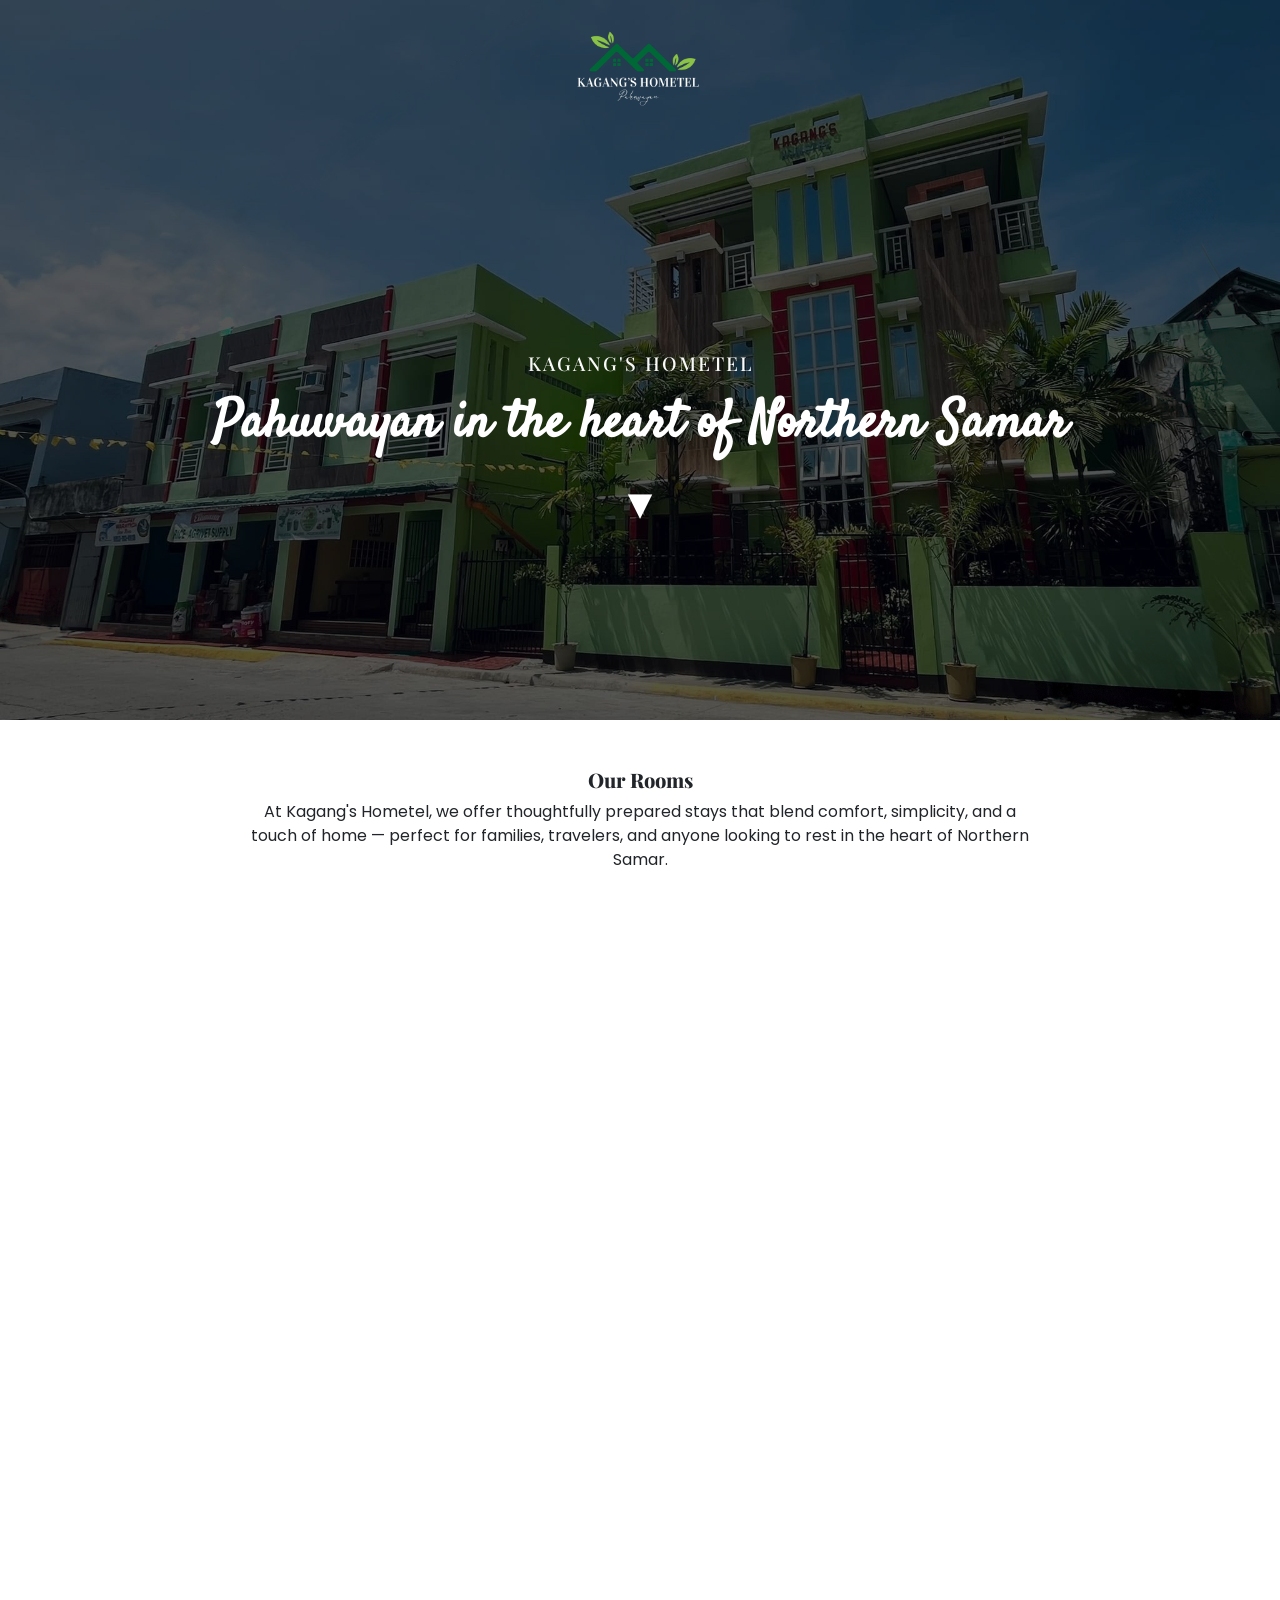
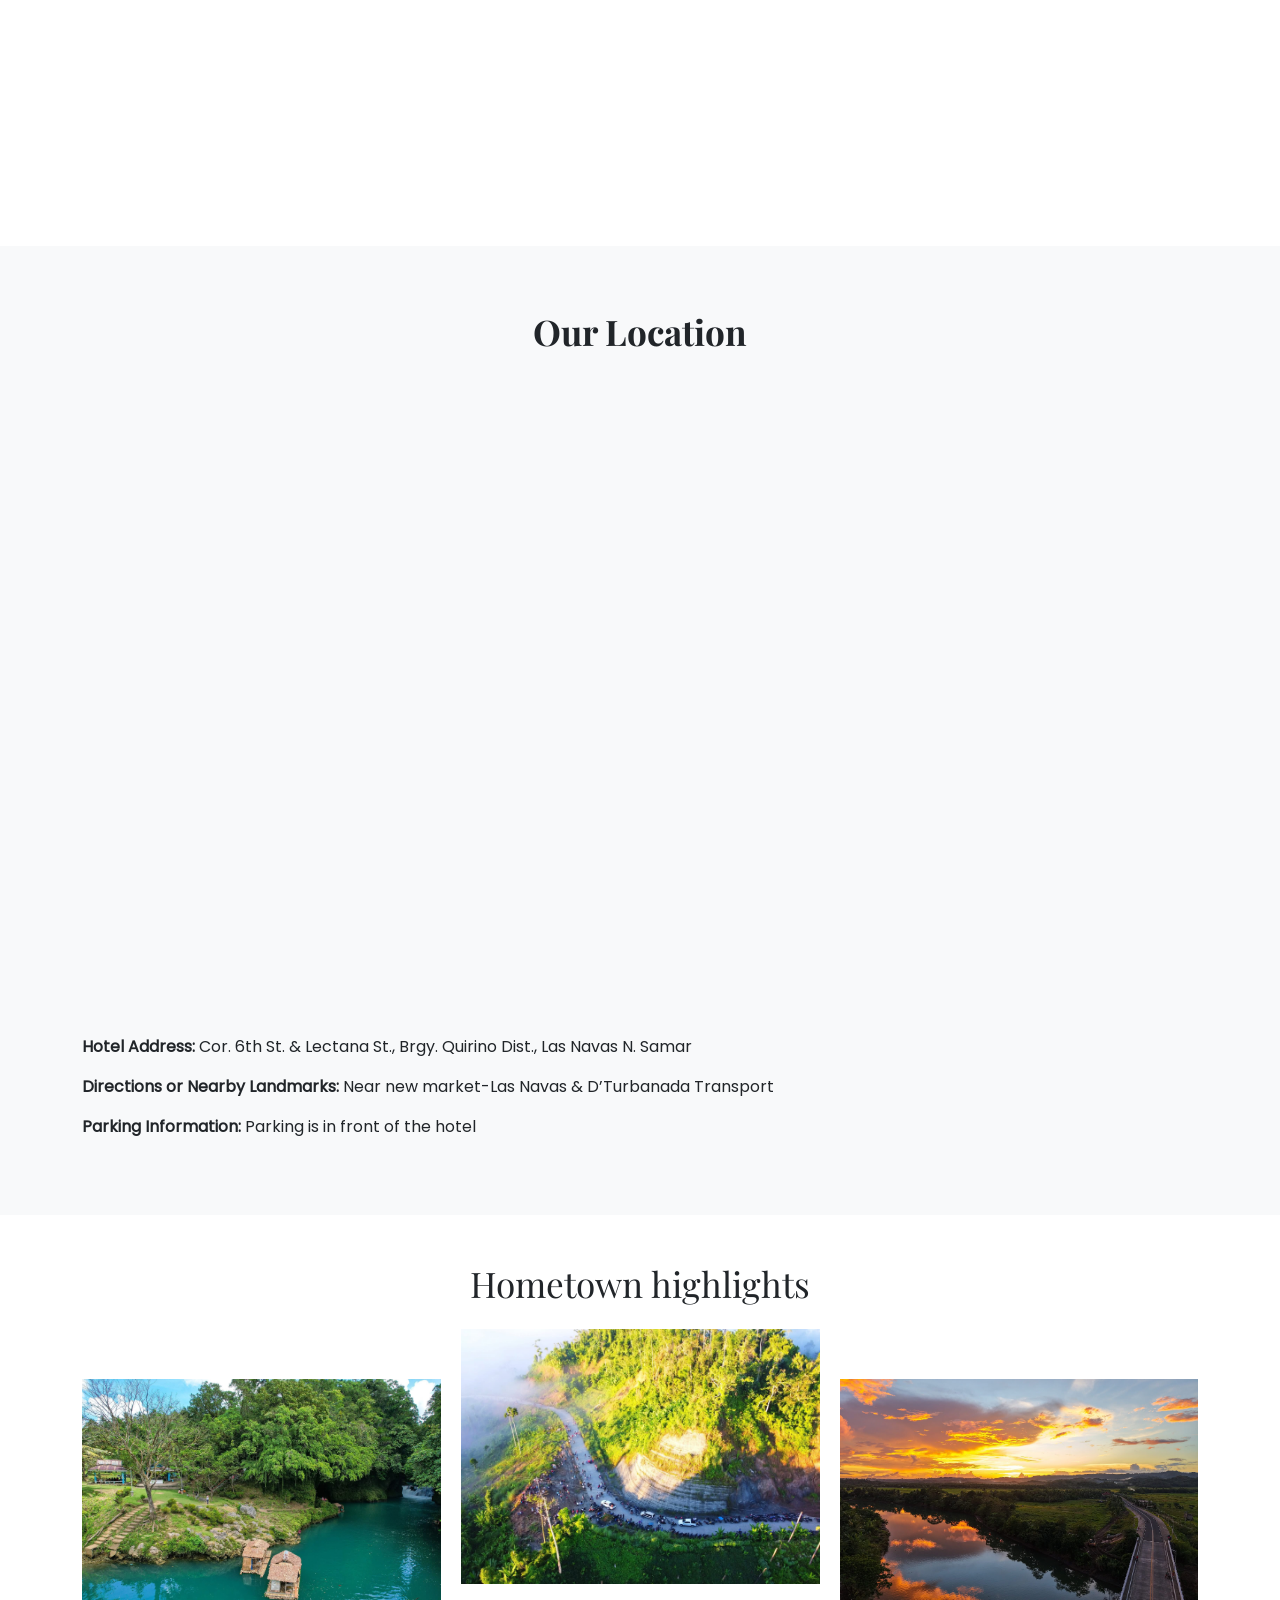
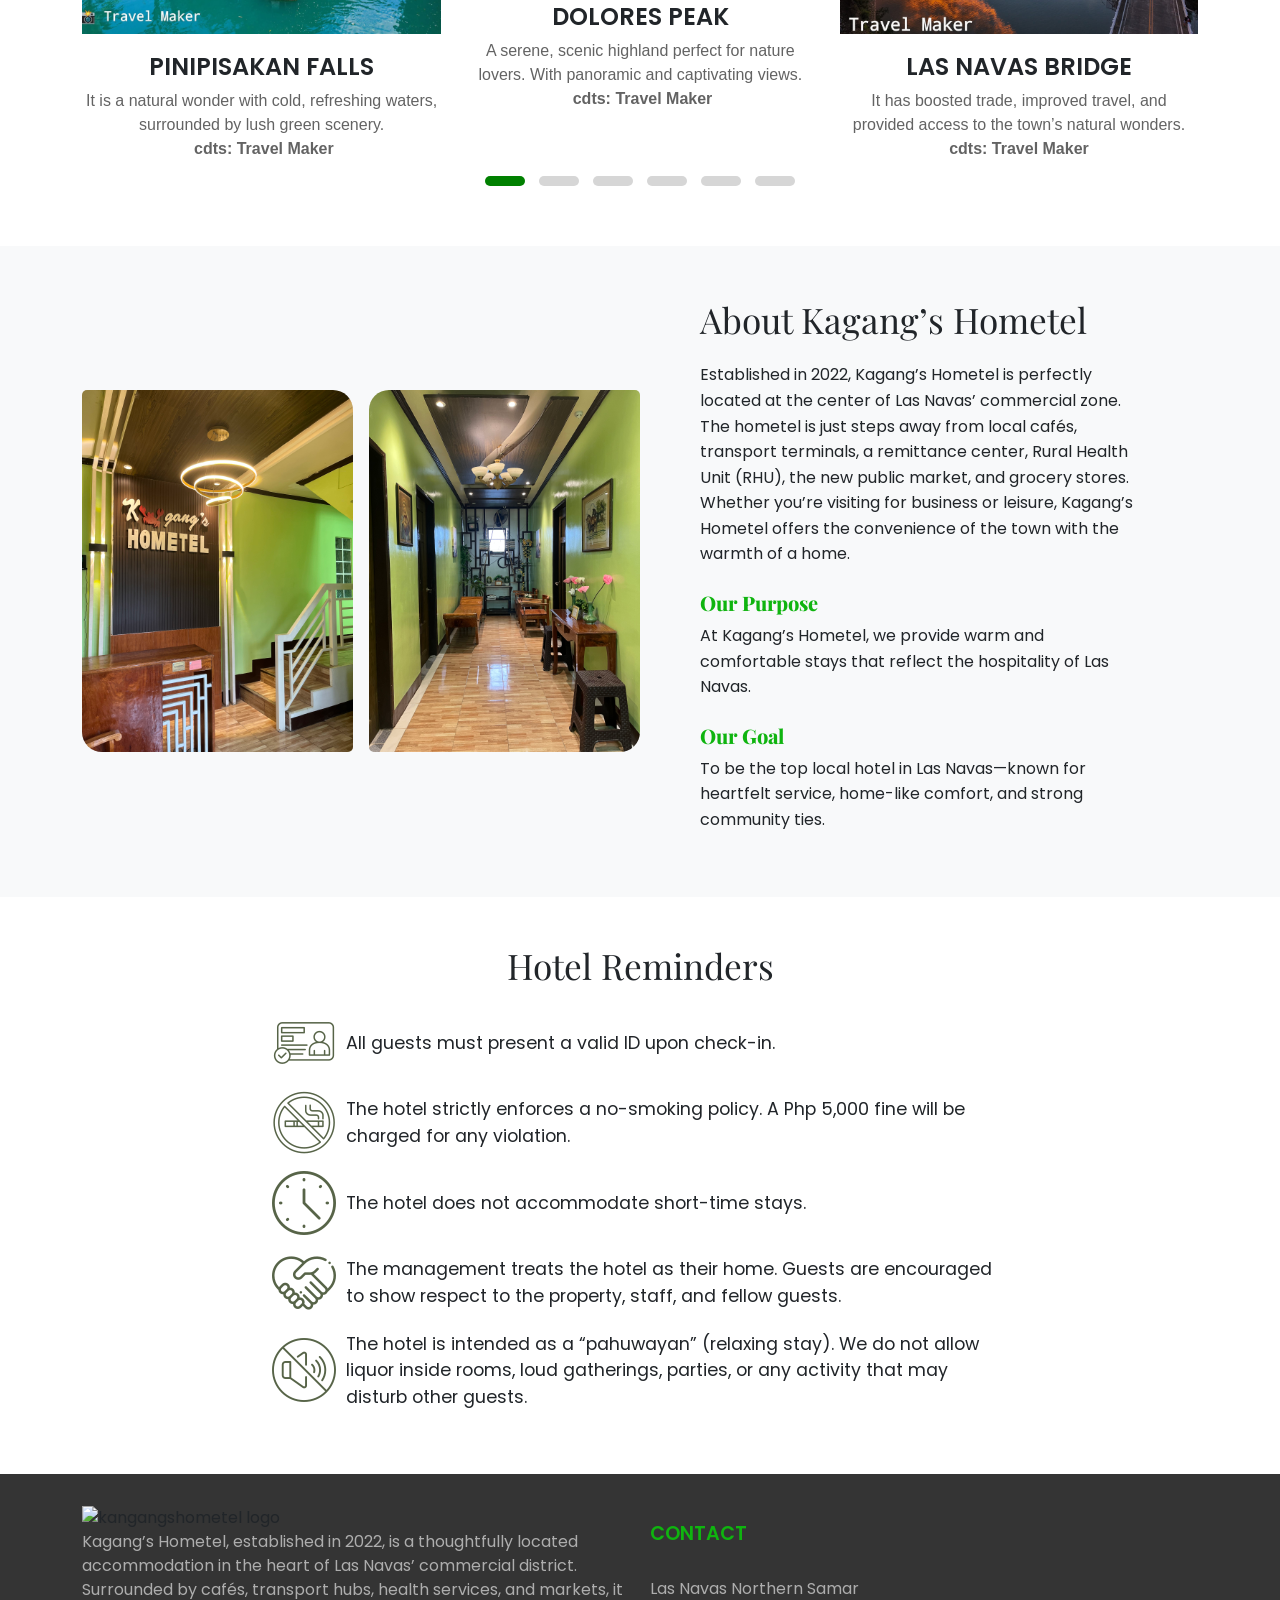
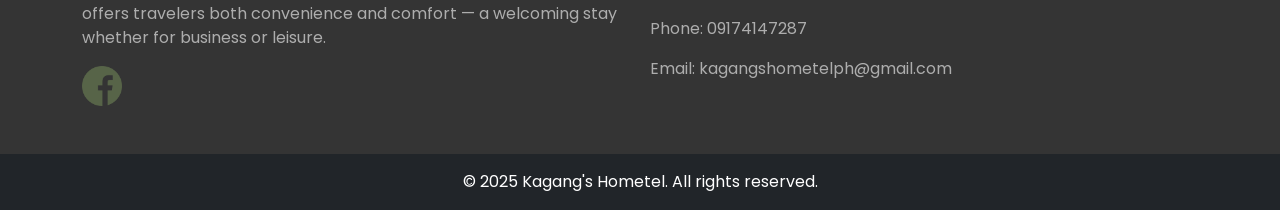
==== commit a017af39: "adjusted the responsiveness of the hero section" ====
--- a/KagangsHometel/index.html
+++ b/KagangsHometel/index.html
@@ -3,7 +3,7 @@
   <head>
     <meta charset="UTF-8" />
     <meta name="viewport" content="width=device-width, initial-scale=1" />
-
+    <link rel="icon" type="image/x-icon" href="logo-smaller.png" />
     <link rel="stylesheet" href="style.css" />
     <link rel="stylesheet" href="responsive.css" />
     <link rel="stylesheet" href="fonts.css" />
@@ -47,7 +47,7 @@
       rel="stylesheet"
       href="https://cdnjs.cloudflare.com/ajax/libs/OwlCarousel2/2.3.4/assets/owl.theme.default.min.css"
     />
-    <title>Kagang's Hometel Website</title>
+    <title>Kagang's Hometel</title>
   </head>
   <body class="main-body">
     <!-- Hero Section -->
@@ -199,8 +199,10 @@
                 <p class="location-name">Dolores Peak</p>
                 <div class="locations-desc">
                   <p>
-                    A serene, scenic highland perfect for nature lovers. With panoramic and captivating views.
-                    &nbsp;<b>cdts: Travel Maker</b>
+                    A serene, scenic highland perfect for nature lovers. With
+                    panoramic and captivating views. &nbsp;<b
+                      >cdts: Travel Maker</b
+                    >
                   </p>
                 </div>
               </div>
@@ -219,7 +221,8 @@
                 <p class="location-name">Las Navas Bridge</p>
                 <div class="locations-desc">
                   <p>
-                     It has boosted trade, improved travel, and provided access to the town’s natural wonders. <b>cdts: Travel Maker</b>
+                    It has boosted trade, improved travel, and provided access
+                    to the town’s natural wonders. <b>cdts: Travel Maker</b>
                   </p>
                 </div>
               </div>
@@ -238,7 +241,8 @@
                 <p class="location-name">Las Navas River</p>
                 <div class="locations-desc">
                   <p>
-                    It supports local farming, fishing, and eco-tourism, and also serves as an access route for Las Navasnons.
+                    It supports local farming, fishing, and eco-tourism, and
+                    also serves as an access route for Las Navasnons.
                     <b>cdts: Travel Maker</b>
                   </p>
                 </div>
@@ -258,7 +262,8 @@
                 <p class="location-name">Our Lady’s Nativity Parish</p>
                 <div class="locations-desc">
                   <p>
-                    A historic Catholic church founded in 1883, nestled in the heart of Las Navas. <b>cdts: Travel Maker</b>
+                    A historic Catholic church founded in 1883, nestled in the
+                    heart of Las Navas. <b>cdts: Travel Maker</b>
                   </p>
                 </div>
               </div>
@@ -277,7 +282,8 @@
                 <p class="location-name">Sea of Clouds</p>
                 <div class="locations-desc">
                   <p>
-                    Misty clouds covering the hills between 4-6 AM (if weather allows), creating a magical sight for early risers <br />
+                    Misty clouds covering the hills between 4-6 AM (if weather
+                    allows), creating a magical sight for early risers <br />
                     <b>cdts: Engr. Victor Ace Pajuelas</b>
                   </p>
                 </div>
@@ -297,7 +303,8 @@
                 <p class="location-name">Pinipisakan Falls</p>
                 <div class="locations-desc">
                   <p>
-                    It is a natural wonder with cold, refreshing waters, surrounded by lush green scenery. <br />
+                    It is a natural wonder with cold, refreshing waters,
+                    surrounded by lush green scenery. <br />
                     &nbsp;<b>cdts: Travel Maker</b>
                   </p>
                 </div>
@@ -413,7 +420,7 @@
               <div class="navbar-brand">
                 <img
                   class="img-fluid"
-                  src="logo.png"
+                  src="logo-smaller.png"
                   alt="kangangshometel logo"
                 />
               </div>
--- a/KagangsHometel/herosection.css
+++ b/KagangsHometel/herosection.css
@@ -17,6 +17,24 @@
   display: flex;
   align-items: center;
   justify-content: center;
+}
+
+@media screen and (max-width: 992px) {
+  .hero-section {
+    height: 60vh;
+  }
+}
+
+@media screen {
+  section.hero-section {
+    height: 80vh;
+  }
+}
+
+@media screen and (max-width: 480px) {
+  section.hero-section {
+    height: 80vh;
+  }
 }
 
 /* Overlay Background */
@@ -86,9 +104,16 @@
 }
 
 /* Hero Text Styling */
+/* .hero-text {
+  width: 100%;
+  margin-top: 80px;
+} */
 .hero-text {
-  width: 100%;
-  margin-top: 80px;
+  display: flex;
+  justify-content: center;
+  align-items: center;
+  height: 100%;
+  flex-direction: column;
 }
 
 .hero-text .subheading {
